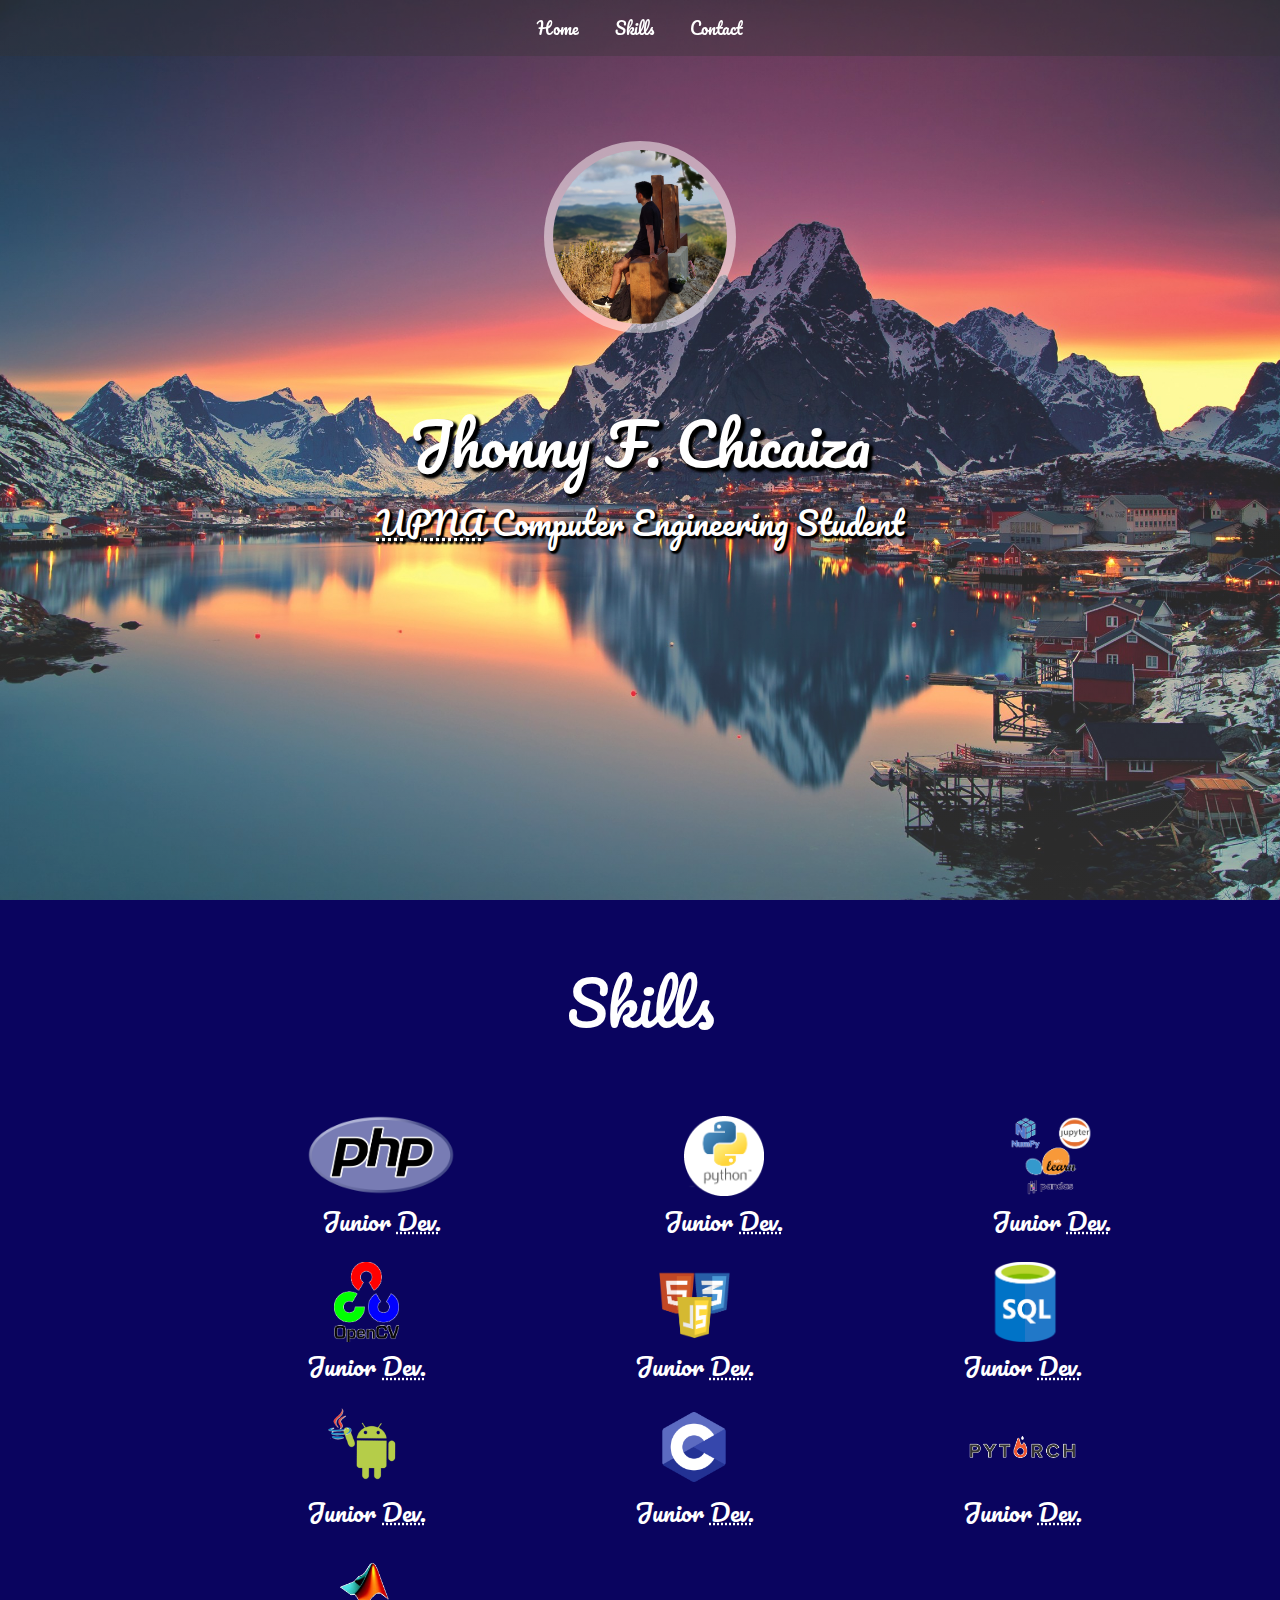
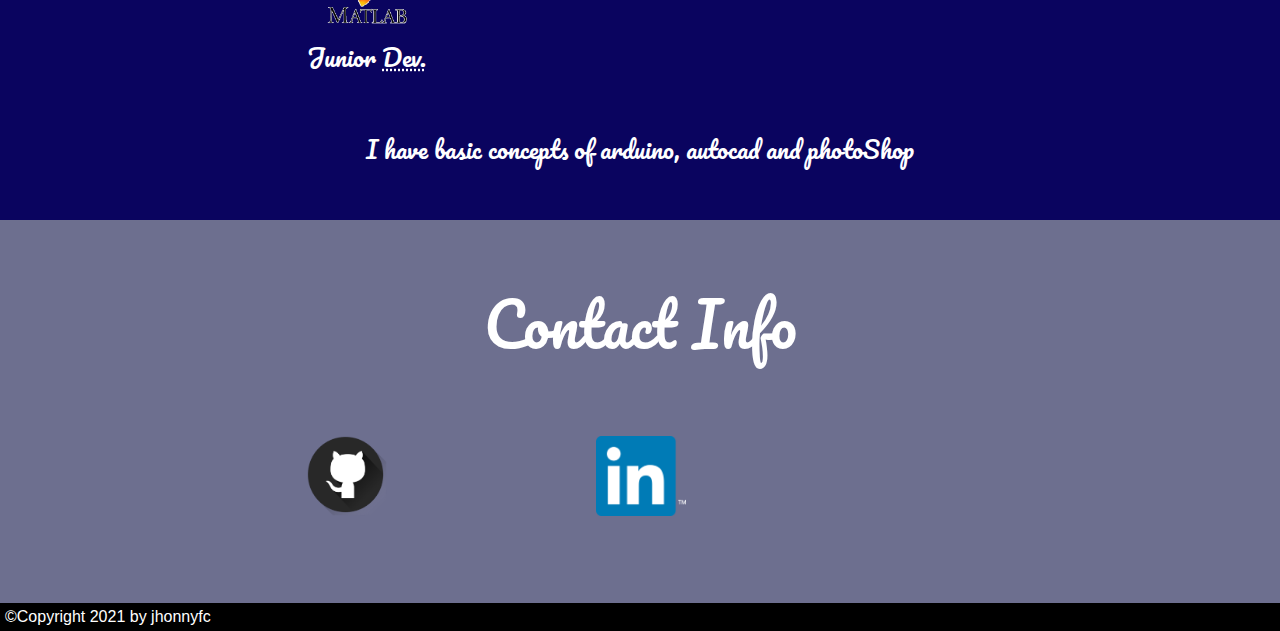
==== index.html @ b9d2e108 "añadiddo abbr y correcion en navegador" ====
<!DOCTYPE html>
<html lang="en">
    <head>
        <meta charset="UTF-8">
        <meta http-equiv="X-UA-Compatible" content="IE=edge">
        <meta name="viewport" content="width=device-width, initial-scale=1.0">
        <link href='https://fonts.googleapis.com/css?family=Pacifico' rel='stylesheet'>
        <title>Document</title>
        <link rel="stylesheet" href="/css/estilos.css">
    </head>
    <body>
        
        
        <div id="contenedor" >
            <div id="myhead">
                <ul class="topnav">
                    <li><a href="#contenedor">Home</a></li>
                    <li><a href="#contHabili">Skills</a></li>
                    <li><a href="#infoConta">Contact</a></li>
                </ul>
            </div>
            <section id="primera_seccion">
                <div class="main_head">
                    <div id="aux"><h2>algo</h2></div>
                    <div id="contFoto">
                        <figure class="foto_perf">
                            <img class="circuloFoto" src="imgs/perfil2.jpg" alt="foto de perfil">
                        </figure>
                    </div>
                    <div id="nombreDiv">
                        <p id="nombre">Jhonny F. Chicaiza</p>
                        <p id="infoAutor"><abbr title="Public University of Navarre">UPNA</abbr> Computer Engineering Student</p>
                    </div>
                </div>
            </section>
        </div>

        <div id="contHabili">
            <div id="aux"><h2>algo</h2></div>
            <div id="tituloSk">
                <p> Skills</p>
            </div>
            <div id="contFotos">
                <figure class="logos">
                    <img class="fotlogo" src="imgs/php.png" alt="foto de perfil">
                    <figcaption class="levelName">Junior <abbr title="Developer">Dev.</abbr></figcaption>
                </figure>

                <figure class="logos">
                    <img class="fotlogo" src="imgs/py.png" alt="foto de perfil">
                    <figcaption class="levelName">Junior <abbr title="Developer">Dev.</abbr></figcaption>
                </figure>

                <figure class="logos">
                    <img class="fotlogo" src="imgs/py2.png" alt="foto de perfil">
                    <figcaption class="levelName">Junior <abbr title="Developer">Dev.</abbr></figcaption>
                </figure>
                <figure class="logos">
                    <img class="fotlogo" src="imgs/opencv.png" alt="foto de perfil">
                    <figcaption class="levelName">Junior <abbr title="Developer">Dev.</abbr></figcaption>
                </figure>
                <figure class="logos">
                    <img class="fotlogo" src="imgs/web.png" alt="foto de perfil">
                    <figcaption class="levelName">Junior <abbr title="Developer">Dev.</abbr></figcaption>
                </figure>
                <figure class="logos">
                    <img class="fotlogo" src="imgs/sql.png" alt="foto de perfil">
                    <figcaption class="levelName">Junior <abbr title="Developer">Dev.</abbr></figcaption>
                </figure>
                <figure class="logos">
                    <img class="fotlogo" src="imgs/java.png" alt="foto de perfil">
                    <figcaption class="levelName">Junior <abbr title="Developer">Dev.</abbr></figcaption>
                </figure>
                <figure class="logos">
                    <img class="fotlogo" src="imgs/clog.png" alt="foto de perfil">
                    <figcaption class="levelName">Junior <abbr title="Developer">Dev.</abbr></figcaption>
                </figure>
                <figure class="logos">
                    <img class="fotlogo" src="imgs/pytor3.png" alt="foto de perfil">
                    <figcaption class="levelName">Junior <abbr title="Developer">Dev.</abbr></figcaption>
                </figure>
                <figure class="logos">
                    <img class="fotlogo" src="imgs/mat2.png" alt="foto de perfil">
                    <figcaption class="levelName">Junior <abbr title="Developer">Dev.</abbr></figcaption>
                </figure>
                
            </div>
            <div id="texComple">
                <p>I have basic concepts of arduino, autocad and photoShop</p>
            </div>
        </div>

        <div id="infoConta">
            <div id="aux"><h2>aux</h2></div>
            <div id="tituloSk">
                <p>Contact Info</p>
            </div>
            <div id="contFotos">
                <figure class="logos">
                    <a href="https://github.com/jhonnyfc" target="_blank">
                        <div class="effecto">
                            <img  src="imgs/git.png" alt="foto de perfil" class="image fotlogo">
                        </div>
                    </a>
                </figure>
                <figure class="logos">
                    <a href="https://www.linkedin.com/in/jhonnyfc" target="_blank">
                        <div class="effecto">
                        <img  src="imgs/lin.png" alt="foto de perfil" class="image fotlogo">
                        </div>
                    </a>
                </figure>
            </div>
        </div>
        <footer>
            <div id="myfoot">
            <p>©Copyright 2021 by jhonnyfc</p>
        </div>
        </footer>
    </body>
</html>
---- css/estilos.css ----
/* https://dev.to/lennythedev/css-gotcha-how-to-fill-page-with-a-div-270j */

* {
	margin: 0px;
	padding: 0px;
}

* {
	box-sizing: border-box;
}

html {
	font-family: 'Pacifico';
	width: 100%;
	min-height: 100%;
	scroll-behavior: smooth;
}
  
body {
	height: 100vh;
}

/************************************************/
#contenedor {
	display: flex;
	flex-direction: column;
	justify-content: center;
	width: 100%;
	min-height: 100%;
	height: 100%;
}

#primera_seccion{
	height: 100%;
}

.main_head {
	background-image: url('/imgs/fondo2.jpg');
	background: linear-gradient(rgba(255, 255, 255, 0.123), rgba(255, 255, 255, 0.171)), rgba(0, 0, 0, 0.096) url('/imgs/fondo2.jpg') no-repeat;
	background-size: cover;
	width: 100%;
	height: 100%;
}

#aux {
	font-size: 0px;
	color: transparent;
}

#contFoto{
	margin-top: 11%;
}

#nombreDiv{
	display: block;
	margin-left: auto;
	margin-right: auto;
	width: fit-content;
	color: white;
	margin-top: 60px;
}

#nombre{
	font-size: 3.6em;
	text-align: center;
	text-shadow:  3px 3px 3px #000000,3px 3px 3px #000000,3px 3px 3px #000000,3px 3px 3px #000000;
}

#infoAutor{
	font-size: 2em;
	text-align: center;
	text-shadow: 2px 2px 2px #000000, 2px 2px 2px #000000, 2px 2px 2px #000000, 2px 2px 2px #000000;
}

#contHabili{
	height: fit-content;
	/* background-color: rgba(252, 186, 99, 0.568); */
	background-color: rgb(10, 4, 95);
	width: 100%;
}


@media only screen and (min-width: 811px){
	#tituloSk{
		margin-top: 4%;
		font-size: 3.7em;
		text-align: center;
		color: rgb(255, 255, 255);
	}

	#contHabili{
		padding-bottom: 50px;
	}

	.circuloFoto{
		display: block;
		margin-left: auto;
		margin-right: auto;
		border-style: solid;
		border-radius: 50%;
		padding: 9px;
		background-color:rgba(255, 249, 249, 0.521);
		border: 0px;
		width: 15%;
		height: auto;
	}

	#contFotos{
		width: 80%;
		margin-left: 16%;
		margin-right: auto;
		margin-top: 40px;
	}
	
	.logos{
		display: inline-block;
		margin-left: 10%;
		margin-right: 10%;
		width: fit-content;
		height: fit-content;
		margin-top: 20px;
	}
}

@media only screen and (max-width: 810.9999999px){
	#tituloSk{
		margin-top: 40px;
		font-size: 3.7em;
		text-align: center;
		color: rgb(255, 255, 255);
	}

	#contHabili{
		padding-bottom: 15%;
	}

	.circuloFoto{
		margin-top: 80px;
		display: block;
		margin-left: auto;
		margin-right: auto;
		border-style: solid;
		border-radius: 50%;
		padding: 9px;
		background-color:rgba(255, 249, 249, 0.521);
		border: 0px;
		width: 35%;
		height: auto;
	}

	#contFotos{
		width: 100%;
		margin-top: 40px;
		margin-bottom: 5%;
		height: fit-content;
		display: flex;
		flex-direction: column;
		align-items: flex-start;
	}

	.logos{
		align-self: center;
		width: fit-content;
		height: fit-content;
		margin-top: 20px;
	}
}

.fotlogo{
	display: block;
	border-style: solid;
	border: 0px;
	width: auto;
	height: 80px;
	margin-left: auto;
	margin-right: auto;
}

.levelName{
	margin-top: 3%;
	font-size: 1.5em;
	text-align: center;
	color: rgb(255, 255, 255);
}

#texComple{
	margin-top: 50px;
	text-align: center;
	font-size: 1.5em;
	color: white;
	margin-left: 20px;
	margin-right: 20px;
}

#infoConta{
	background-color: rgb(109, 111, 143);
	width: 100%;
	height: fit-content;
	padding-bottom: 80px;
}

#myfoot{
	font-family: 'Franklin Gothic Medium', 'Arial Narrow', Arial, sans-serif;
	color: white;
	background-color: black;
	padding: 5px;
	font-size: 1em;
}

.effecto:hover .image {
	opacity: 0.55;
  }
  

.image {
	opacity: 1;
}

/*navegador**/

ul.topnav {
	list-style-type: none;
	margin: 0;
	padding: 0;
	overflow: hidden;
	background-color: rgba(51, 51, 51, 0.349);
  }
  
  /* ul.topnav li {float: left;} */
  
  ul.topnav li a {
	display: block;
	color: white;
	text-align: center;
	padding: 14px 16px;
	text-decoration: none;
  }
  
  ul.topnav li a:hover:not(.active) {background-color: rgba(17, 17, 17, 0.555);}

  
  ul.topnav li.right {float: right;}


#myhead{
	position: fixed;
	width: 100%;
	top: 0;
}

ul{
    /* margin-left: 10%; */
    /* margin-right: 10%; */
    text-align: center;
}

ul.topnav li{
	display: inline-block;
}
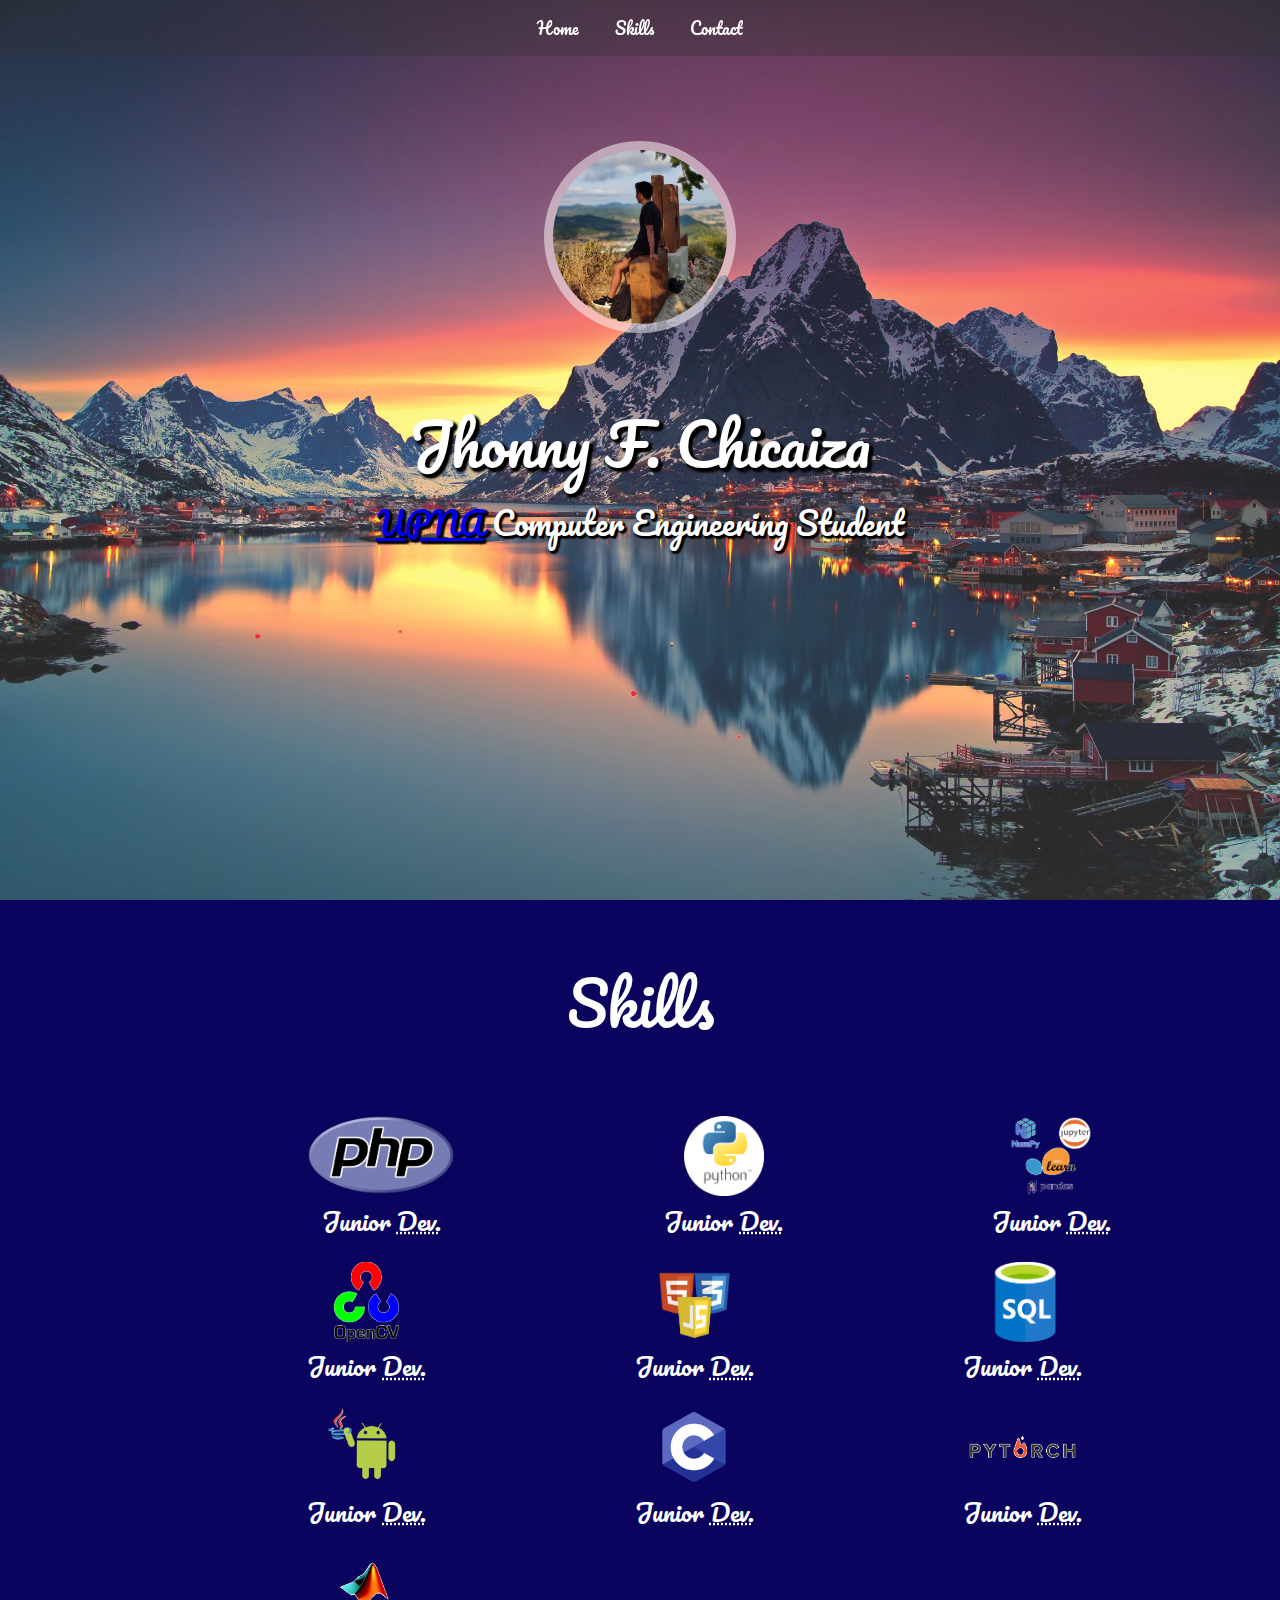
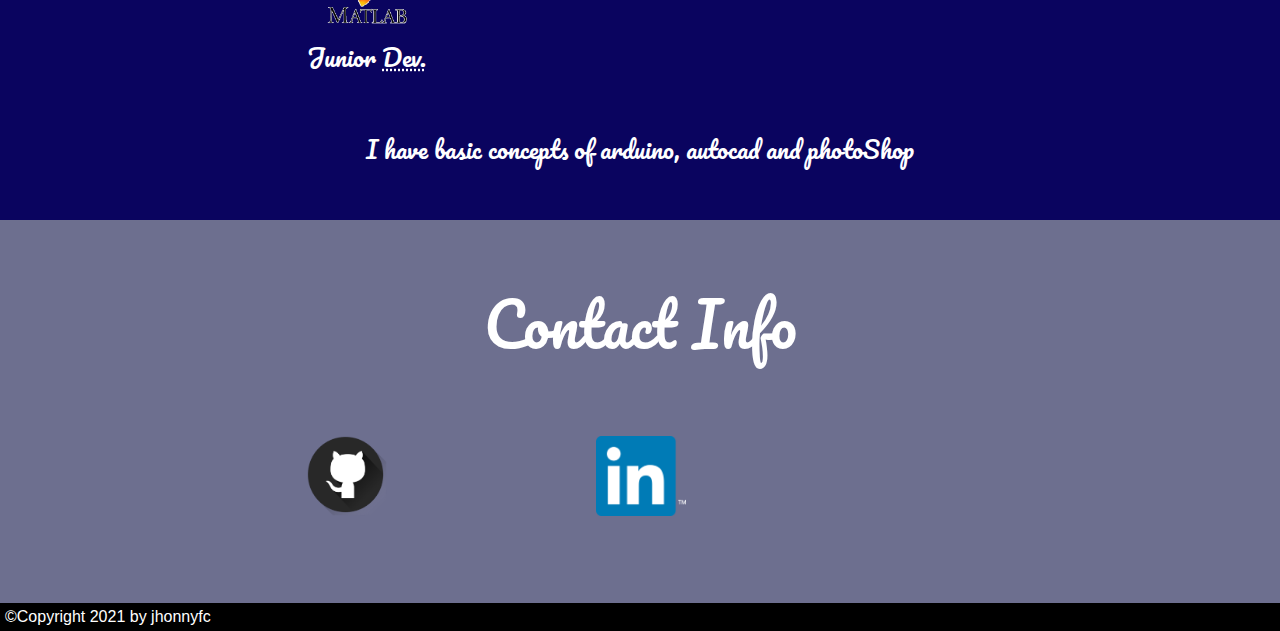
==== commit dc3c0c81: "add uni link xd" ====
--- a/index.html
+++ b/index.html
@@ -29,7 +29,8 @@
                     </div>
                     <div id="nombreDiv">
                         <p id="nombre">Jhonny F. Chicaiza</p>
-                        <p id="infoAutor"><abbr title="Public University of Navarre">UPNA</abbr> Computer Engineering Student</p>
+                        <p id="infoAutor">
+                            <a href="https://www.unavarra.es/home" target="_blank"><abbr title="Public University of Navarre">UPNA</abbr></a> Computer Engineering Student</p>
                     </div>
                 </div>
             </section>
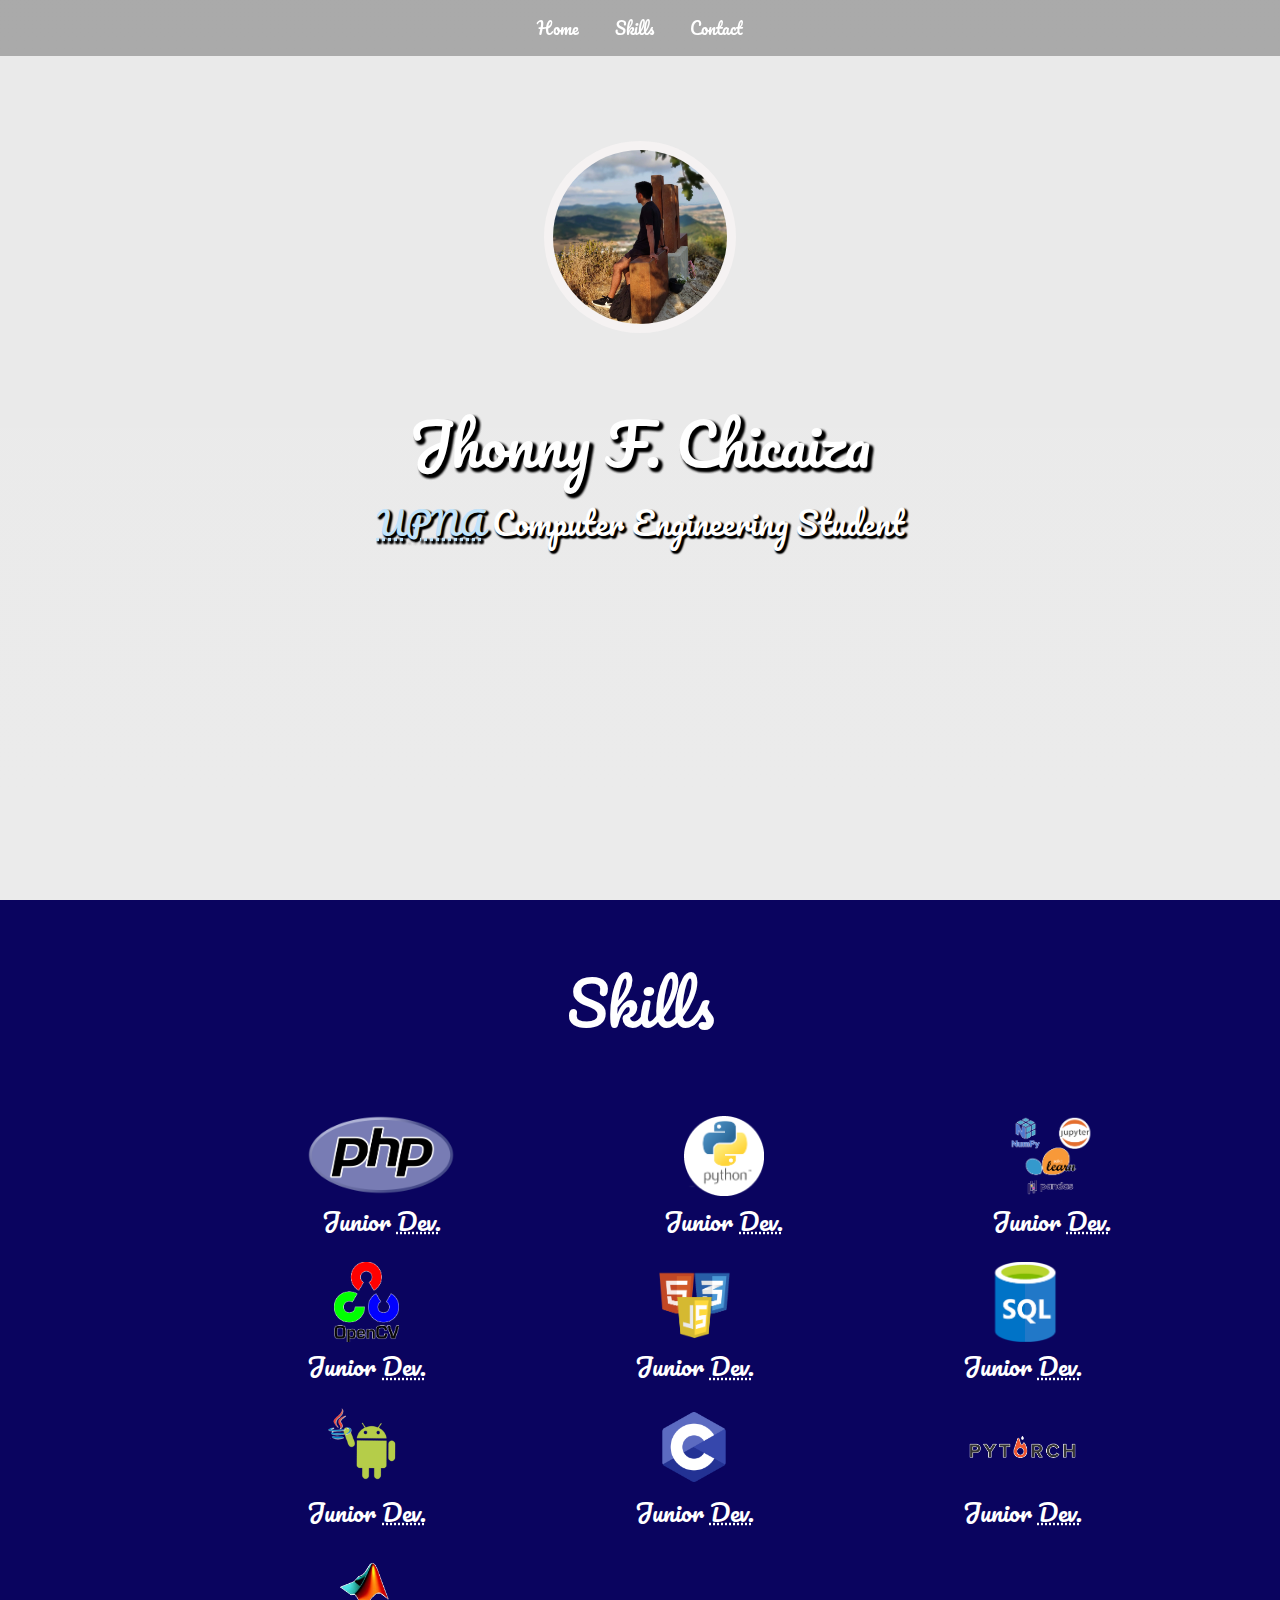
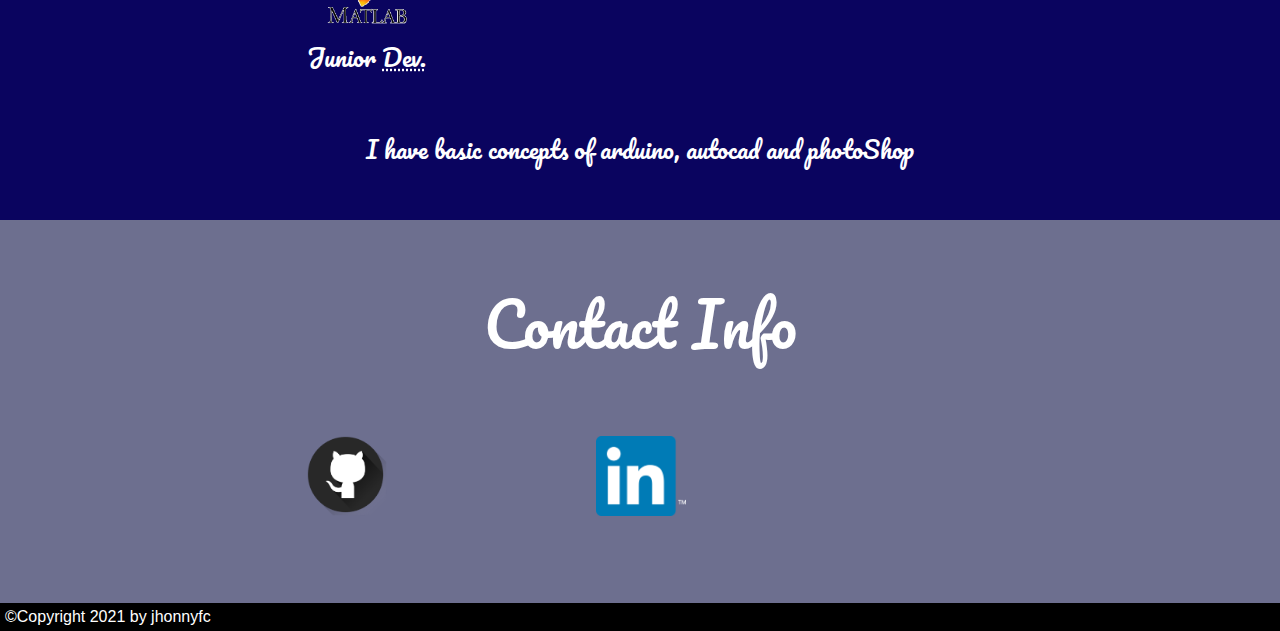
==== commit 0d257e0d: "cabio de foramto en las fotos" ====
--- a/index.html
+++ b/index.html
@@ -5,12 +5,10 @@
         <meta http-equiv="X-UA-Compatible" content="IE=edge">
         <meta name="viewport" content="width=device-width, initial-scale=1.0">
         <link href='https://fonts.googleapis.com/css?family=Pacifico' rel='stylesheet'>
-        <title>Document</title>
+        <title>My Portfolio</title>
         <link rel="stylesheet" href="/css/estilos.css">
     </head>
     <body>
-        
-        
         <div id="contenedor" >
             <div id="myhead">
                 <ul class="topnav">
@@ -24,7 +22,7 @@
                     <div id="aux"><h2>algo</h2></div>
                     <div id="contFoto">
                         <figure class="foto_perf">
-                            <img class="circuloFoto" src="imgs/perfil2.jpg" alt="foto de perfil">
+                            <img class="circuloFoto" src="imgs/perfil2.webp" alt="foto de perfil">
                         </figure>
                     </div>
                     <div id="nombreDiv">
--- a/css/estilos.css
+++ b/css/estilos.css
@@ -35,7 +35,7 @@
 }
 
 .main_head {
-	background-image: url('/imgs/fondo2.jpg');
+	background-image: url('/imgs/fondo2.webp');
 	background: linear-gradient(rgba(255, 255, 255, 0.123), rgba(255, 255, 255, 0.171)), rgba(0, 0, 0, 0.096) url('/imgs/fondo2.jpg') no-repeat;
 	background-size: cover;
 	width: 100%;
@@ -256,4 +256,28 @@
 
 ul.topnav li{
 	display: inline-block;
+}
+
+#infoAutor a:link {
+	color: rgb(193, 227, 250);
+	background-color: transparent;
+	text-decoration: none;
+}
+  
+#infoAutor a:visited {
+	color: pink;
+	background-color: transparent;
+	text-decoration: none;
+}
+  
+#infoAutor a:hover {
+	color: rgb(255, 210, 174);
+	background-color: transparent;
+	text-decoration: underline;
+}
+  
+#infoAutor a:active {
+	color: yellow;
+	background-color: transparent;
+	text-decoration: underline;
 }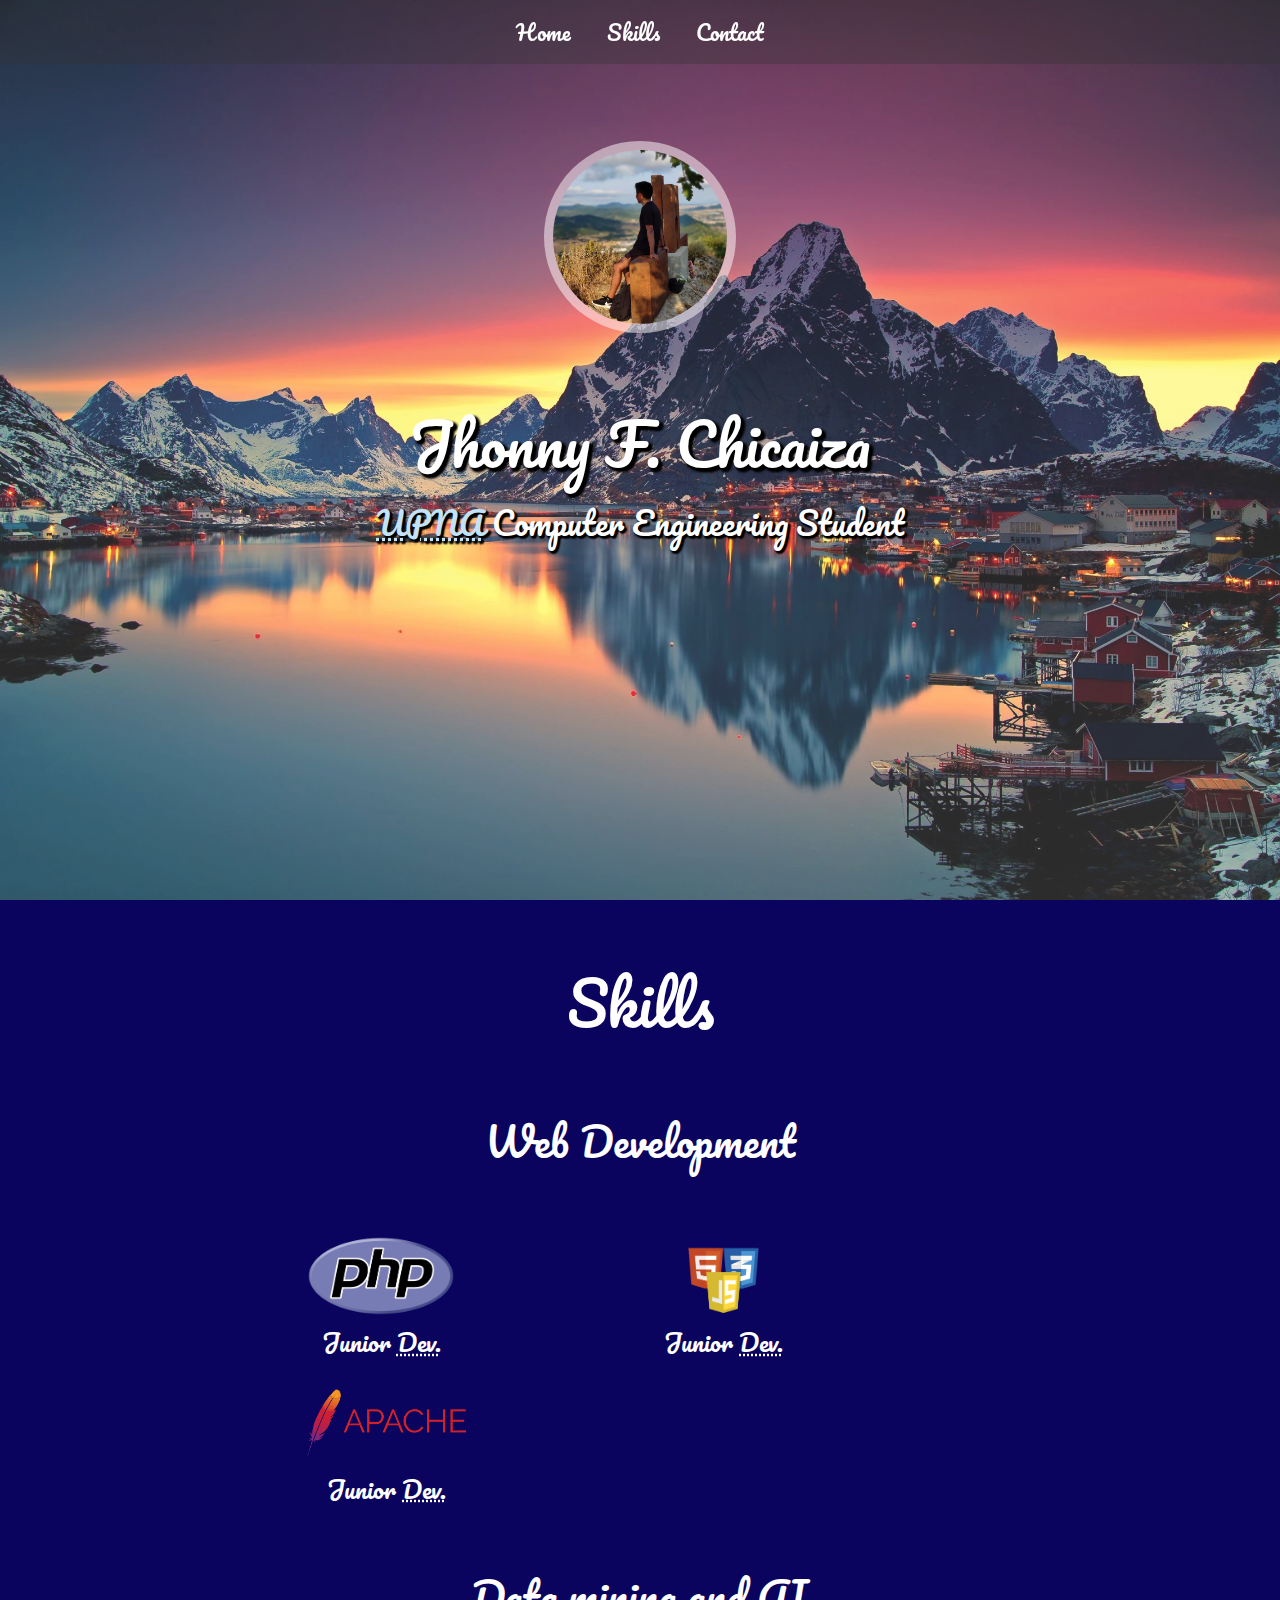
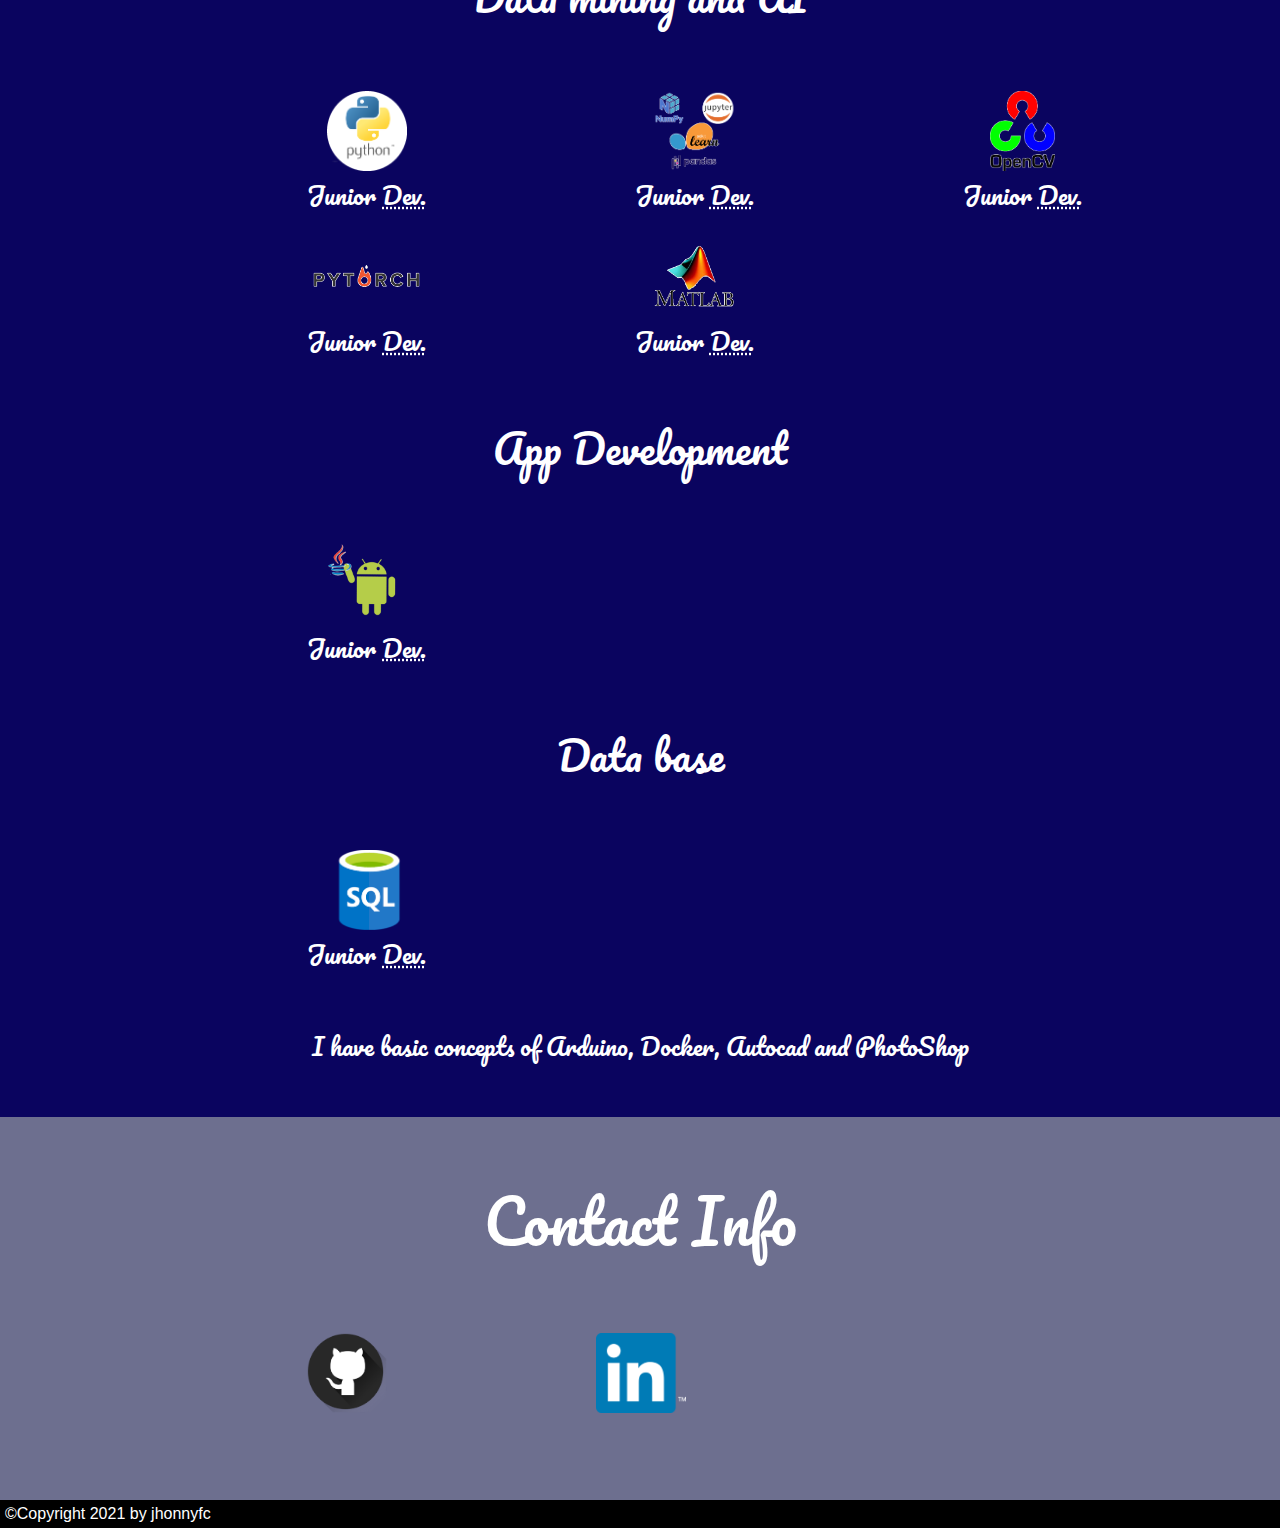
==== commit 486d220b: "se ha divido por secciones" ====
--- a/index.html
+++ b/index.html
@@ -39,39 +39,40 @@
             <div id="tituloSk">
                 <p> Skills</p>
             </div>
+
+            <div class="subtitSK">
+                <p> Web Development</p>
+            </div>
             <div id="contFotos">
                 <figure class="logos">
                     <img class="fotlogo" src="imgs/php.png" alt="foto de perfil">
                     <figcaption class="levelName">Junior <abbr title="Developer">Dev.</abbr></figcaption>
                 </figure>
+                <figure class="logos">
+                    <img class="fotlogo" src="imgs/web.png" alt="foto de perfil">
+                    <figcaption class="levelName">Junior <abbr title="Developer">Dev.</abbr></figcaption>
+                </figure>
 
+                <figure class="logos">
+                    <img class="fotlogo" src="imgs/apache.png" alt="foto de perfil">
+                    <figcaption class="levelName">Junior <abbr title="Developer">Dev.</abbr></figcaption>
+                </figure>
+            </div>
+            
+            <div class="subtitSK">
+                <p> Data mining and AI</p>
+            </div>
+            <div id="contFotos">
                 <figure class="logos">
                     <img class="fotlogo" src="imgs/py.png" alt="foto de perfil">
                     <figcaption class="levelName">Junior <abbr title="Developer">Dev.</abbr></figcaption>
                 </figure>
-
                 <figure class="logos">
                     <img class="fotlogo" src="imgs/py2.png" alt="foto de perfil">
                     <figcaption class="levelName">Junior <abbr title="Developer">Dev.</abbr></figcaption>
                 </figure>
                 <figure class="logos">
                     <img class="fotlogo" src="imgs/opencv.png" alt="foto de perfil">
-                    <figcaption class="levelName">Junior <abbr title="Developer">Dev.</abbr></figcaption>
-                </figure>
-                <figure class="logos">
-                    <img class="fotlogo" src="imgs/web.png" alt="foto de perfil">
-                    <figcaption class="levelName">Junior <abbr title="Developer">Dev.</abbr></figcaption>
-                </figure>
-                <figure class="logos">
-                    <img class="fotlogo" src="imgs/sql.png" alt="foto de perfil">
-                    <figcaption class="levelName">Junior <abbr title="Developer">Dev.</abbr></figcaption>
-                </figure>
-                <figure class="logos">
-                    <img class="fotlogo" src="imgs/java.png" alt="foto de perfil">
-                    <figcaption class="levelName">Junior <abbr title="Developer">Dev.</abbr></figcaption>
-                </figure>
-                <figure class="logos">
-                    <img class="fotlogo" src="imgs/clog.png" alt="foto de perfil">
                     <figcaption class="levelName">Junior <abbr title="Developer">Dev.</abbr></figcaption>
                 </figure>
                 <figure class="logos">
@@ -82,10 +83,30 @@
                     <img class="fotlogo" src="imgs/mat2.png" alt="foto de perfil">
                     <figcaption class="levelName">Junior <abbr title="Developer">Dev.</abbr></figcaption>
                 </figure>
-                
+            </div>
+            
+            <div class="subtitSK">
+                <p> App Development</p>
+            </div>
+            <div id="contFotos">
+                <figure class="logos">
+                    <img class="fotlogo" src="imgs/java.png" alt="foto de perfil">
+                    <figcaption class="levelName">Junior <abbr title="Developer">Dev.</abbr></figcaption>
+                </figure>            
+            </div>
+
+            <div class="subtitSK">
+                <p> Data base</p>
+            </div>
+
+            <div id="contFotos">
+                <figure class="logos">
+                    <img class="fotlogo" src="imgs/sql.png" alt="foto de perfil">
+                    <figcaption class="levelName">Junior <abbr title="Developer">Dev.</abbr></figcaption>
+                </figure>
             </div>
             <div id="texComple">
-                <p>I have basic concepts of arduino, autocad and photoShop</p>
+                <p>I have basic concepts of Arduino, Docker, Autocad and PhotoShop</p>
             </div>
         </div>
 
--- a/css/estilos.css
+++ b/css/estilos.css
@@ -36,7 +36,7 @@
 
 .main_head {
 	background-image: url('/imgs/fondo2.webp');
-	background: linear-gradient(rgba(255, 255, 255, 0.123), rgba(255, 255, 255, 0.171)), rgba(0, 0, 0, 0.096) url('/imgs/fondo2.jpg') no-repeat;
+	background: linear-gradient(rgba(255, 255, 255, 0.123), rgba(255, 255, 255, 0.171)), rgba(0, 0, 0, 0.096) url('/imgs/fondo2.webp') no-repeat;
 	background-size: cover;
 	width: 100%;
 	height: 100%;
@@ -84,6 +84,13 @@
 	#tituloSk{
 		margin-top: 4%;
 		font-size: 3.7em;
+		text-align: center;
+		color: rgb(255, 255, 255);
+	}
+
+	.subtitSK{
+		margin-top: 4%;
+		font-size: 2.5em;
 		text-align: center;
 		color: rgb(255, 255, 255);
 	}
@@ -124,8 +131,15 @@
 
 @media only screen and (max-width: 810.9999999px){
 	#tituloSk{
-		margin-top: 40px;
+		margin-top: 49px;
 		font-size: 3.7em;
+		text-align: center;
+		color: rgb(255, 255, 255);
+	}
+	
+	.subtitSK{
+		margin-top: 4%;
+		font-size: 2.1em;
 		text-align: center;
 		color: rgb(255, 255, 255);
 	}
@@ -216,7 +230,7 @@
 	opacity: 1;
 }
 
-/*navegador**/
+/** navegador **/
 
 ul.topnav {
 	list-style-type: none;
@@ -228,18 +242,19 @@
   
   /* ul.topnav li {float: left;} */
   
-  ul.topnav li a {
+ul.topnav li a {
+	font-size: 1.3em;
 	display: block;
 	color: white;
 	text-align: center;
 	padding: 14px 16px;
 	text-decoration: none;
-  }
-  
-  ul.topnav li a:hover:not(.active) {background-color: rgba(17, 17, 17, 0.555);}
-
-  
-  ul.topnav li.right {float: right;}
+}
+  
+ul.topnav li a:hover:not(.active) {background-color: rgba(17, 17, 17, 0.555);}
+
+
+ul.topnav li.right {float: right;}
 
 
 #myhead{
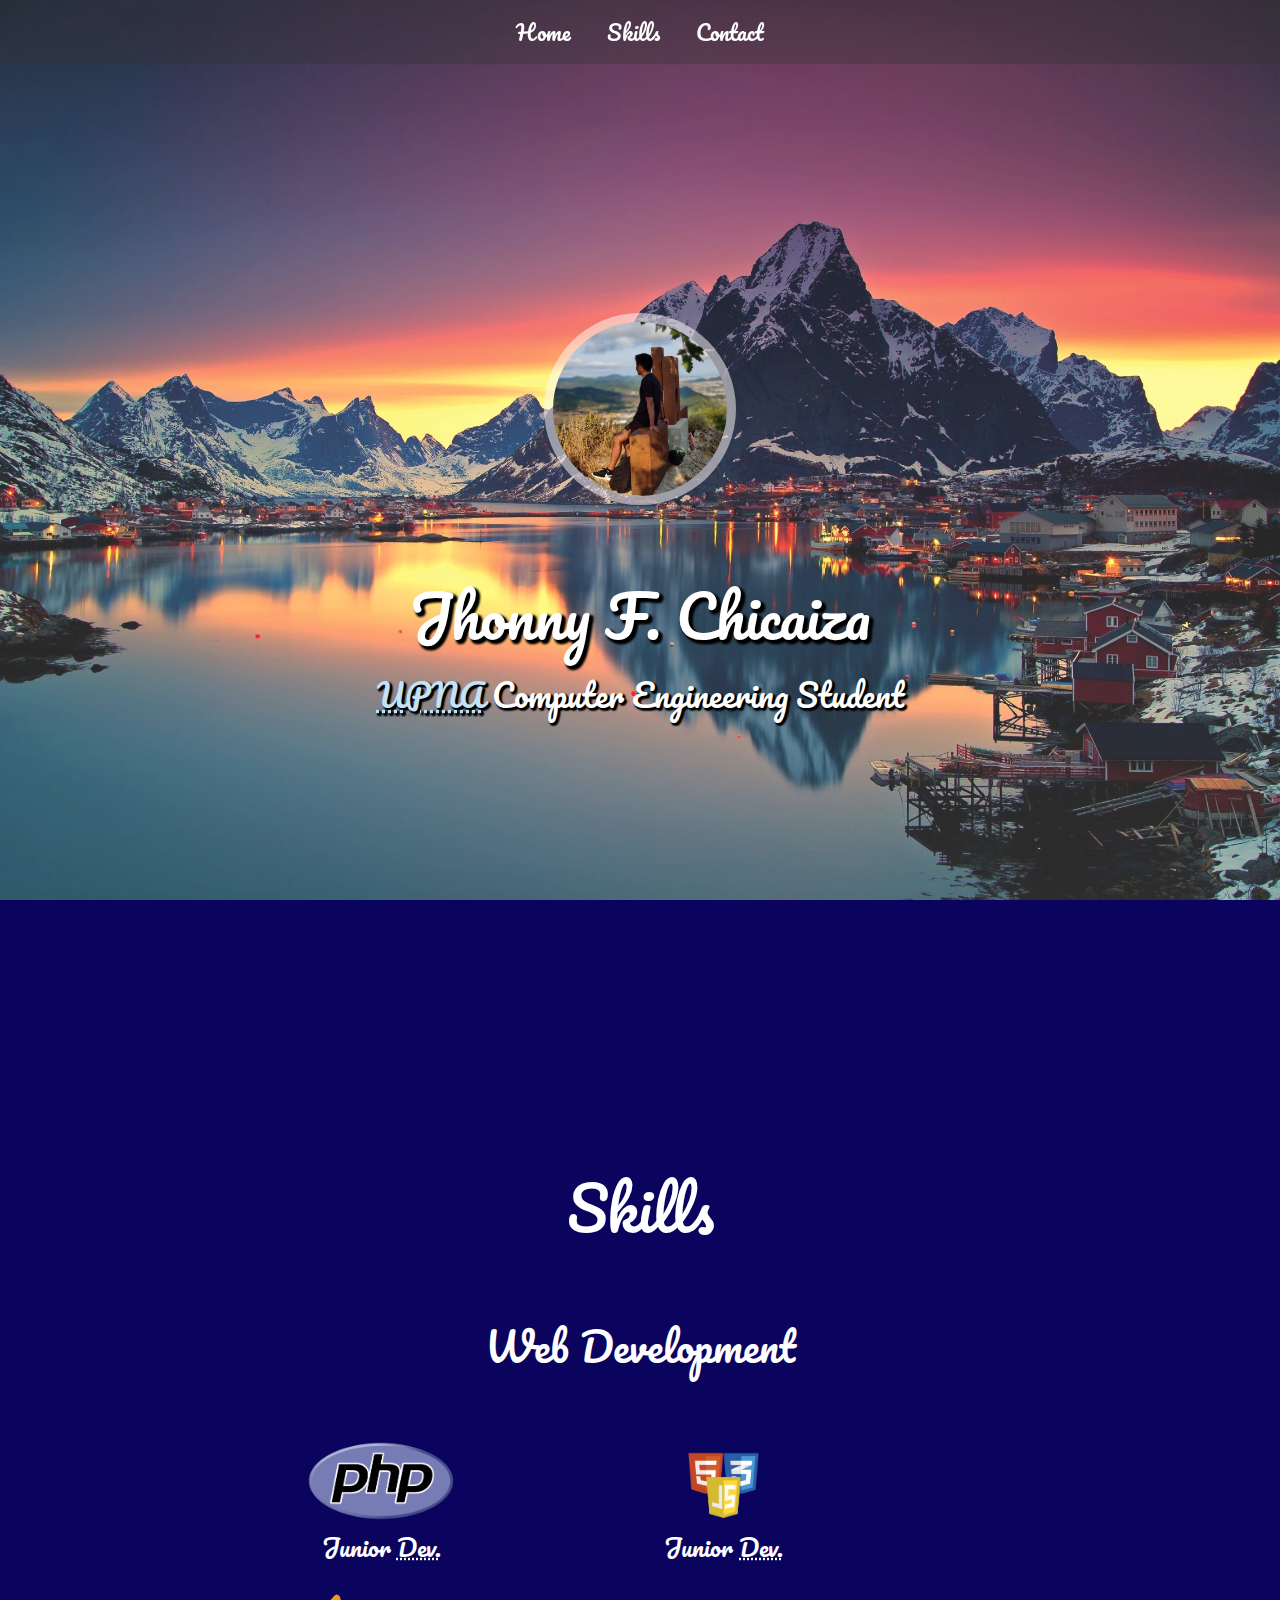
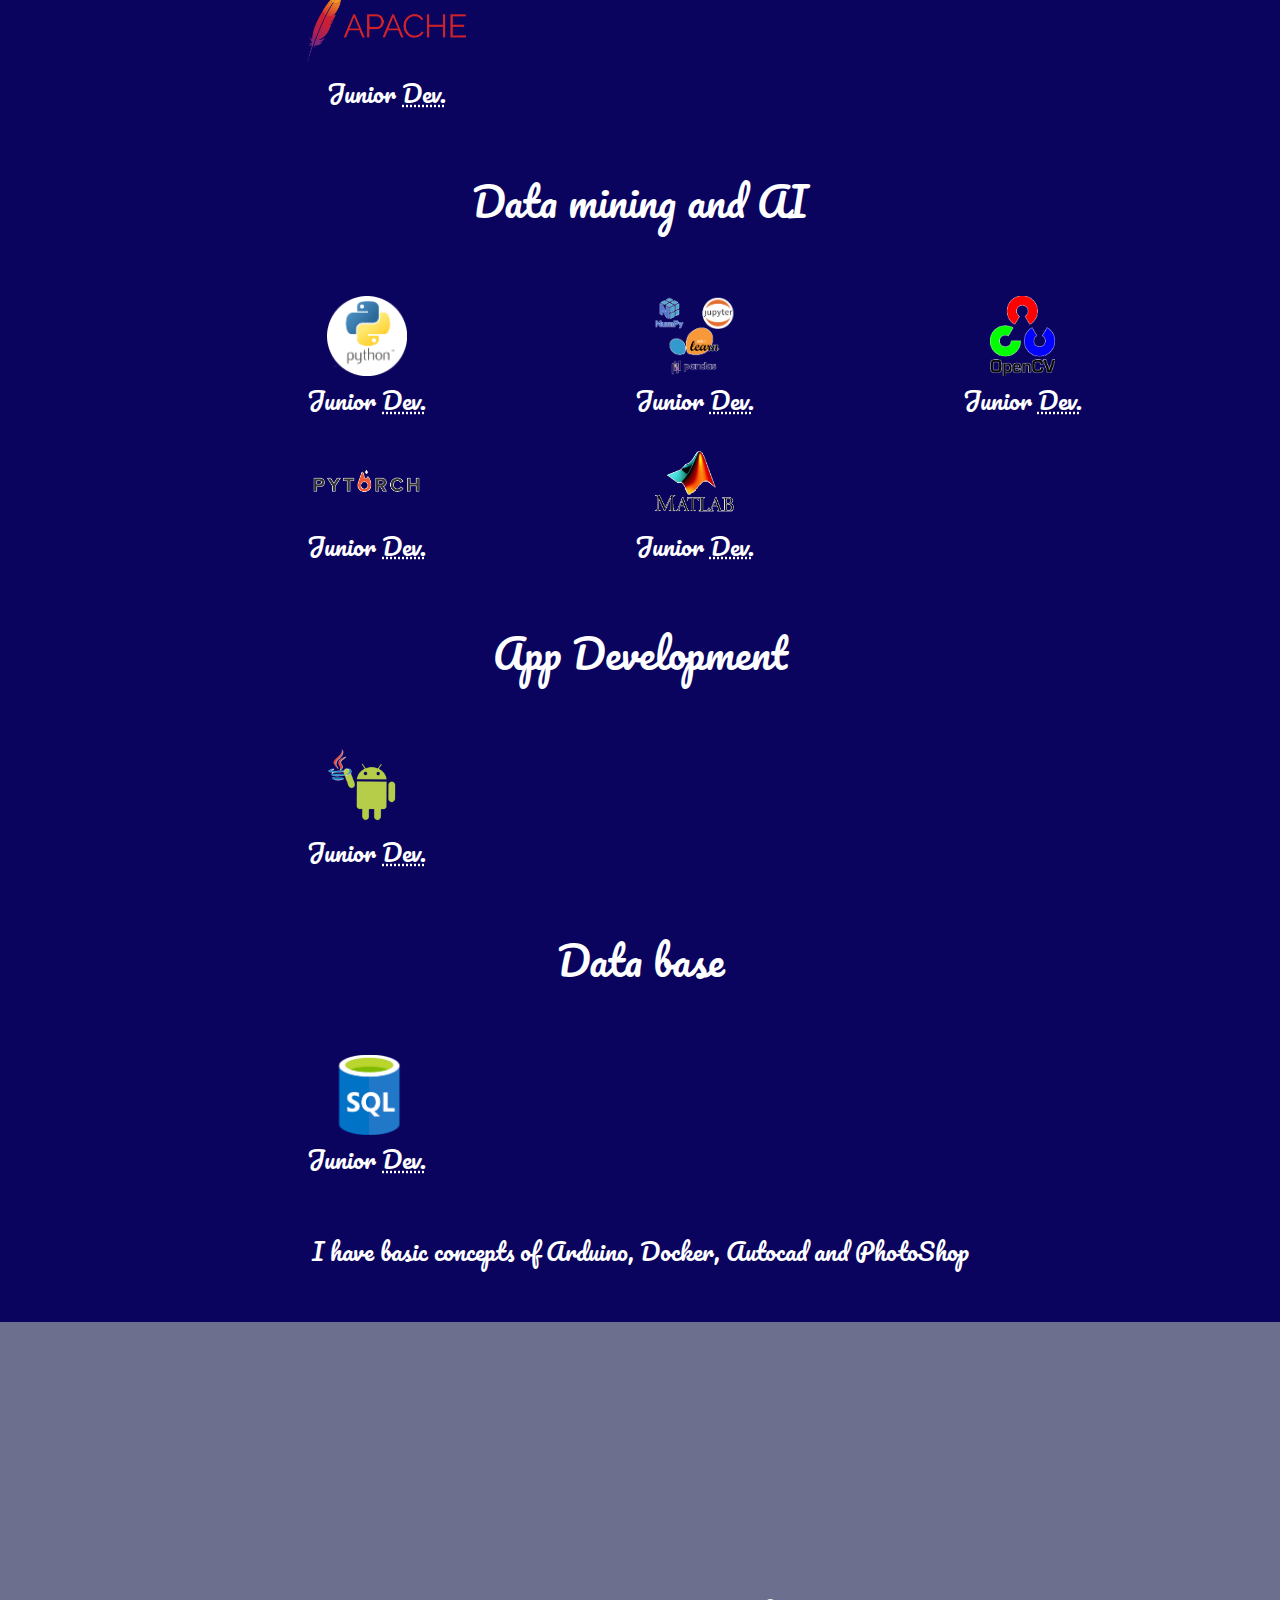
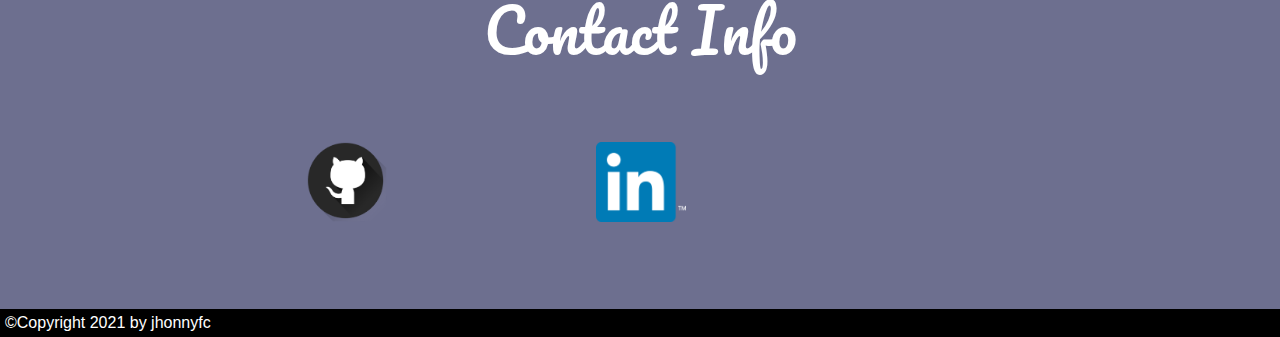
==== commit 2c02a6f7: "lazy loadign added to the img" ====
--- a/index.html
+++ b/index.html
@@ -3,34 +3,37 @@
     <head>
         <meta charset="UTF-8">
         <meta http-equiv="X-UA-Compatible" content="IE=edge">
+        <meta name="keywords" content="Jhonny, chicaiza, palomo, jhonnyfc, fabricio, Portfolio, portafolio">
         <meta name="viewport" content="width=device-width, initial-scale=1.0">
+        <meta name="My portfolio">
         <link href='https://fonts.googleapis.com/css?family=Pacifico' rel='stylesheet'>
         <title>My Portfolio</title>
         <link rel="stylesheet" href="/css/estilos.css">
+
     </head>
     <body>
+        <div id="myhead">
+            <ul class="topnav">
+                <li><a href="#contenedor">Home</a></li>
+                <li><a href="#contHabili">Skills</a></li>
+                <li><a href="#infoConta">Contact</a></li>
+            </ul>
+        </div>
+
         <div id="contenedor" >
-            <div id="myhead">
-                <ul class="topnav">
-                    <li><a href="#contenedor">Home</a></li>
-                    <li><a href="#contHabili">Skills</a></li>
-                    <li><a href="#infoConta">Contact</a></li>
-                </ul>
-            </div>
             <section id="primera_seccion">
-                <div class="main_head">
                     <div id="aux"><h2>algo</h2></div>
                     <div id="contFoto">
                         <figure class="foto_perf">
-                            <img class="circuloFoto" src="imgs/perfil2.webp" alt="foto de perfil">
+                            <img loading="lazy" class="circuloFoto" src="imgs/perfil2.webp" alt="foto de perfil">
                         </figure>
                     </div>
                     <div id="nombreDiv">
                         <p id="nombre">Jhonny F. Chicaiza</p>
                         <p id="infoAutor">
-                            <a href="https://www.unavarra.es/home" target="_blank"><abbr title="Public University of Navarre">UPNA</abbr></a> Computer Engineering Student</p>
+                            <a href="https://www.unavarra.es/home" target="_blank"><abbr title="Public University of Navarre">UPNA</abbr></a> Computer Engineering Student
+                        </p>
                     </div>
-                </div>
             </section>
         </div>
 
@@ -45,16 +48,16 @@
             </div>
             <div id="contFotos">
                 <figure class="logos">
-                    <img class="fotlogo" src="imgs/php.png" alt="foto de perfil">
+                    <img loading="lazy" class="fotlogo" src="imgs/php.png" alt="foto de perfil">
                     <figcaption class="levelName">Junior <abbr title="Developer">Dev.</abbr></figcaption>
                 </figure>
                 <figure class="logos">
-                    <img class="fotlogo" src="imgs/web.png" alt="foto de perfil">
+                    <img loading="lazy" class="fotlogo" src="imgs/web.png" alt="foto de perfil">
                     <figcaption class="levelName">Junior <abbr title="Developer">Dev.</abbr></figcaption>
                 </figure>
 
                 <figure class="logos">
-                    <img class="fotlogo" src="imgs/apache.png" alt="foto de perfil">
+                    <img loading="lazy" class="fotlogo" src="imgs/apache.png" alt="foto de perfil">
                     <figcaption class="levelName">Junior <abbr title="Developer">Dev.</abbr></figcaption>
                 </figure>
             </div>
@@ -64,23 +67,23 @@
             </div>
             <div id="contFotos">
                 <figure class="logos">
-                    <img class="fotlogo" src="imgs/py.png" alt="foto de perfil">
+                    <img loading="lazy" class="fotlogo" src="imgs/py.png" alt="foto de perfil">
                     <figcaption class="levelName">Junior <abbr title="Developer">Dev.</abbr></figcaption>
                 </figure>
                 <figure class="logos">
-                    <img class="fotlogo" src="imgs/py2.png" alt="foto de perfil">
+                    <img loading="lazy" class="fotlogo" src="imgs/py2.png" alt="foto de perfil">
                     <figcaption class="levelName">Junior <abbr title="Developer">Dev.</abbr></figcaption>
                 </figure>
                 <figure class="logos">
-                    <img class="fotlogo" src="imgs/opencv.png" alt="foto de perfil">
+                    <img loading="lazy" class="fotlogo" src="imgs/opencv.png" alt="foto de perfil">
                     <figcaption class="levelName">Junior <abbr title="Developer">Dev.</abbr></figcaption>
                 </figure>
                 <figure class="logos">
-                    <img class="fotlogo" src="imgs/pytor3.png" alt="foto de perfil">
+                    <img loading="lazy" class="fotlogo" src="imgs/pytor3.png" alt="foto de perfil">
                     <figcaption class="levelName">Junior <abbr title="Developer">Dev.</abbr></figcaption>
                 </figure>
                 <figure class="logos">
-                    <img class="fotlogo" src="imgs/mat2.png" alt="foto de perfil">
+                    <img loading="lazy" class="fotlogo" src="imgs/mat2.png" alt="foto de perfil">
                     <figcaption class="levelName">Junior <abbr title="Developer">Dev.</abbr></figcaption>
                 </figure>
             </div>
@@ -90,7 +93,7 @@
             </div>
             <div id="contFotos">
                 <figure class="logos">
-                    <img class="fotlogo" src="imgs/java.png" alt="foto de perfil">
+                    <img loading="lazy" class="fotlogo" src="imgs/java.png" alt="foto de perfil">
                     <figcaption class="levelName">Junior <abbr title="Developer">Dev.</abbr></figcaption>
                 </figure>            
             </div>
@@ -101,7 +104,7 @@
 
             <div id="contFotos">
                 <figure class="logos">
-                    <img class="fotlogo" src="imgs/sql.png" alt="foto de perfil">
+                    <img loading="lazy" class="fotlogo" src="imgs/sql.png" alt="foto de perfil">
                     <figcaption class="levelName">Junior <abbr title="Developer">Dev.</abbr></figcaption>
                 </figure>
             </div>
@@ -119,14 +122,14 @@
                 <figure class="logos">
                     <a href="https://github.com/jhonnyfc" target="_blank">
                         <div class="effecto">
-                            <img  src="imgs/git.png" alt="foto de perfil" class="image fotlogo">
+                            <img loading="lazy" src="imgs/git.png" alt="foto de perfil" class="image fotlogo">
                         </div>
                     </a>
                 </figure>
                 <figure class="logos">
                     <a href="https://www.linkedin.com/in/jhonnyfc" target="_blank">
                         <div class="effecto">
-                        <img  src="imgs/lin.png" alt="foto de perfil" class="image fotlogo">
+                        <img  loading="lazy" src="imgs/lin.png" alt="foto de perfil" class="image fotlogo">
                         </div>
                     </a>
                 </figure>
--- a/css/estilos.css
+++ b/css/estilos.css
@@ -3,9 +3,6 @@
 * {
 	margin: 0px;
 	padding: 0px;
-}
-
-* {
 	box-sizing: border-box;
 }
 
@@ -20,26 +17,24 @@
 	height: 100vh;
 }
 
-/************************************************/
+/************************************************************************/
+/* Primera Seccion */
+/************************************************************************/
 #contenedor {
 	display: flex;
 	flex-direction: column;
 	justify-content: center;
 	width: 100%;
-	min-height: 100%;
 	height: 100%;
-}
-
-#primera_seccion{
-	height: 100%;
-}
-
-.main_head {
+	min-height: fit-content;
+
 	background-image: url('/imgs/fondo2.webp');
 	background: linear-gradient(rgba(255, 255, 255, 0.123), rgba(255, 255, 255, 0.171)), rgba(0, 0, 0, 0.096) url('/imgs/fondo2.webp') no-repeat;
 	background-size: cover;
-	width: 100%;
-	height: 100%;
+}
+
+#primera_seccion {
+	min-height: fit-content;
 }
 
 #aux {
@@ -67,10 +62,15 @@
 }
 
 #infoAutor{
+	margin-bottom: 5px;
 	font-size: 2em;
 	text-align: center;
 	text-shadow: 2px 2px 2px #000000, 2px 2px 2px #000000, 2px 2px 2px #000000, 2px 2px 2px #000000;
 }
+
+/************************************************************************/
+/* Seccion Habilidades */
+/************************************************************************/
 
 #contHabili{
 	height: fit-content;
@@ -79,10 +79,67 @@
 	width: 100%;
 }
 
+.fotlogo{
+	display: block;
+	border-style: solid;
+	border: 0px;
+	width: auto;
+	height: 80px;
+	margin-left: auto;
+	margin-right: auto;
+}
+
+.levelName{
+	margin-top: 3%;
+	font-size: 1.5em;
+	text-align: center;
+	color: rgb(255, 255, 255);
+}
+
+#texComple{
+	margin-top: 50px;
+	text-align: center;
+	font-size: 1.5em;
+	color: white;
+	margin-left: 20px;
+	margin-right: 20px;
+}
+
+/************************************************************************/
+/* Seccion Contacto */
+/************************************************************************/
+
+#infoConta{
+	background-color: rgb(109, 111, 143);
+	width: 100%;
+	height: fit-content;
+	padding-bottom: 80px;
+}
+
+/************************************************************************/
+/* Footer */
+/************************************************************************/
+
+#myfoot{
+	font-family: 'Franklin Gothic Medium', 'Arial Narrow', Arial, sans-serif;
+	color: white;
+	background-color: black;
+	padding: 5px;
+	font-size: 1em;
+}
+
+.effecto:hover .image {
+	opacity: 0.55;
+  }
+  
+
+.image {
+	opacity: 1;
+}
 
 @media only screen and (min-width: 811px){
 	#tituloSk{
-		margin-top: 4%;
+		margin-top: 20%;
 		font-size: 3.7em;
 		text-align: center;
 		color: rgb(255, 255, 255);
@@ -180,57 +237,9 @@
 	}
 }
 
-.fotlogo{
-	display: block;
-	border-style: solid;
-	border: 0px;
-	width: auto;
-	height: 80px;
-	margin-left: auto;
-	margin-right: auto;
-}
-
-.levelName{
-	margin-top: 3%;
-	font-size: 1.5em;
-	text-align: center;
-	color: rgb(255, 255, 255);
-}
-
-#texComple{
-	margin-top: 50px;
-	text-align: center;
-	font-size: 1.5em;
-	color: white;
-	margin-left: 20px;
-	margin-right: 20px;
-}
-
-#infoConta{
-	background-color: rgb(109, 111, 143);
-	width: 100%;
-	height: fit-content;
-	padding-bottom: 80px;
-}
-
-#myfoot{
-	font-family: 'Franklin Gothic Medium', 'Arial Narrow', Arial, sans-serif;
-	color: white;
-	background-color: black;
-	padding: 5px;
-	font-size: 1em;
-}
-
-.effecto:hover .image {
-	opacity: 0.55;
-  }
-  
-
-.image {
-	opacity: 1;
-}
-
-/** navegador **/
+/************************************************************************/
+/* Barra de Navegacion */
+/************************************************************************/
 
 ul.topnav {
 	list-style-type: none;
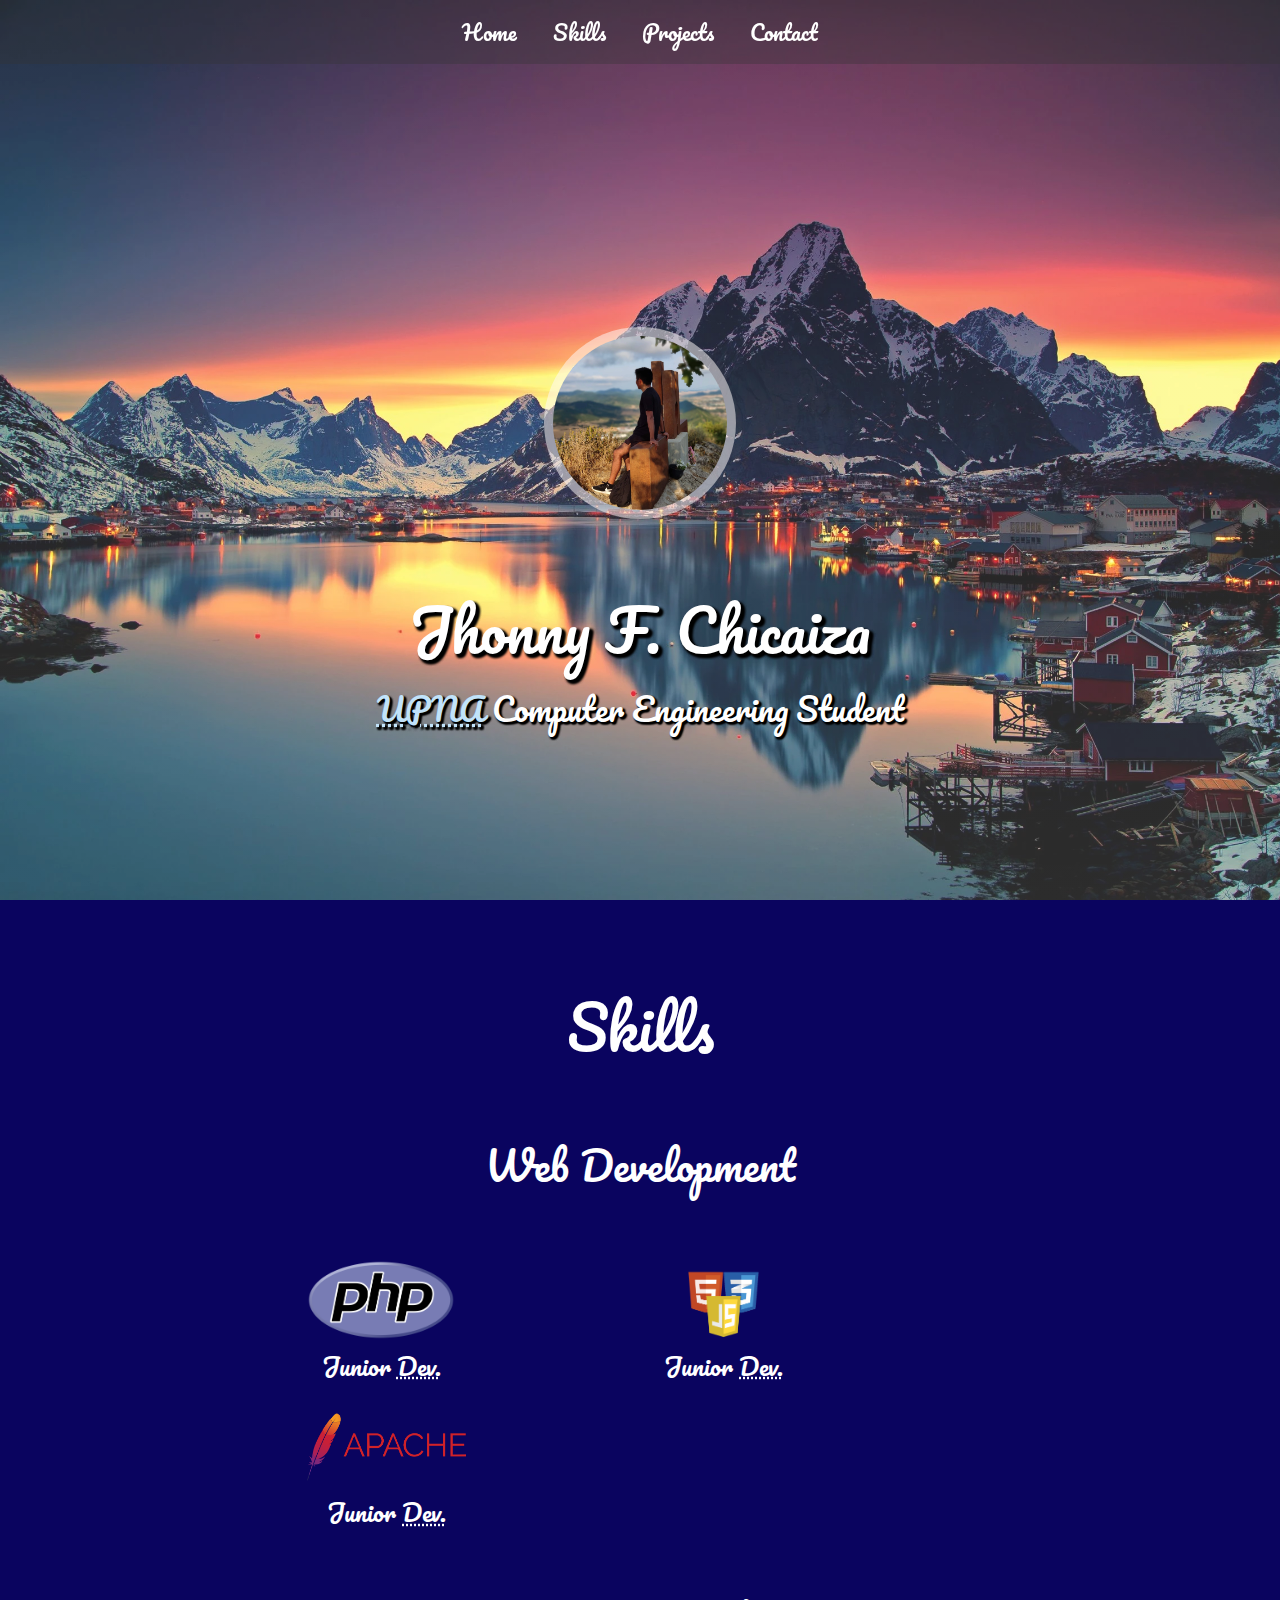
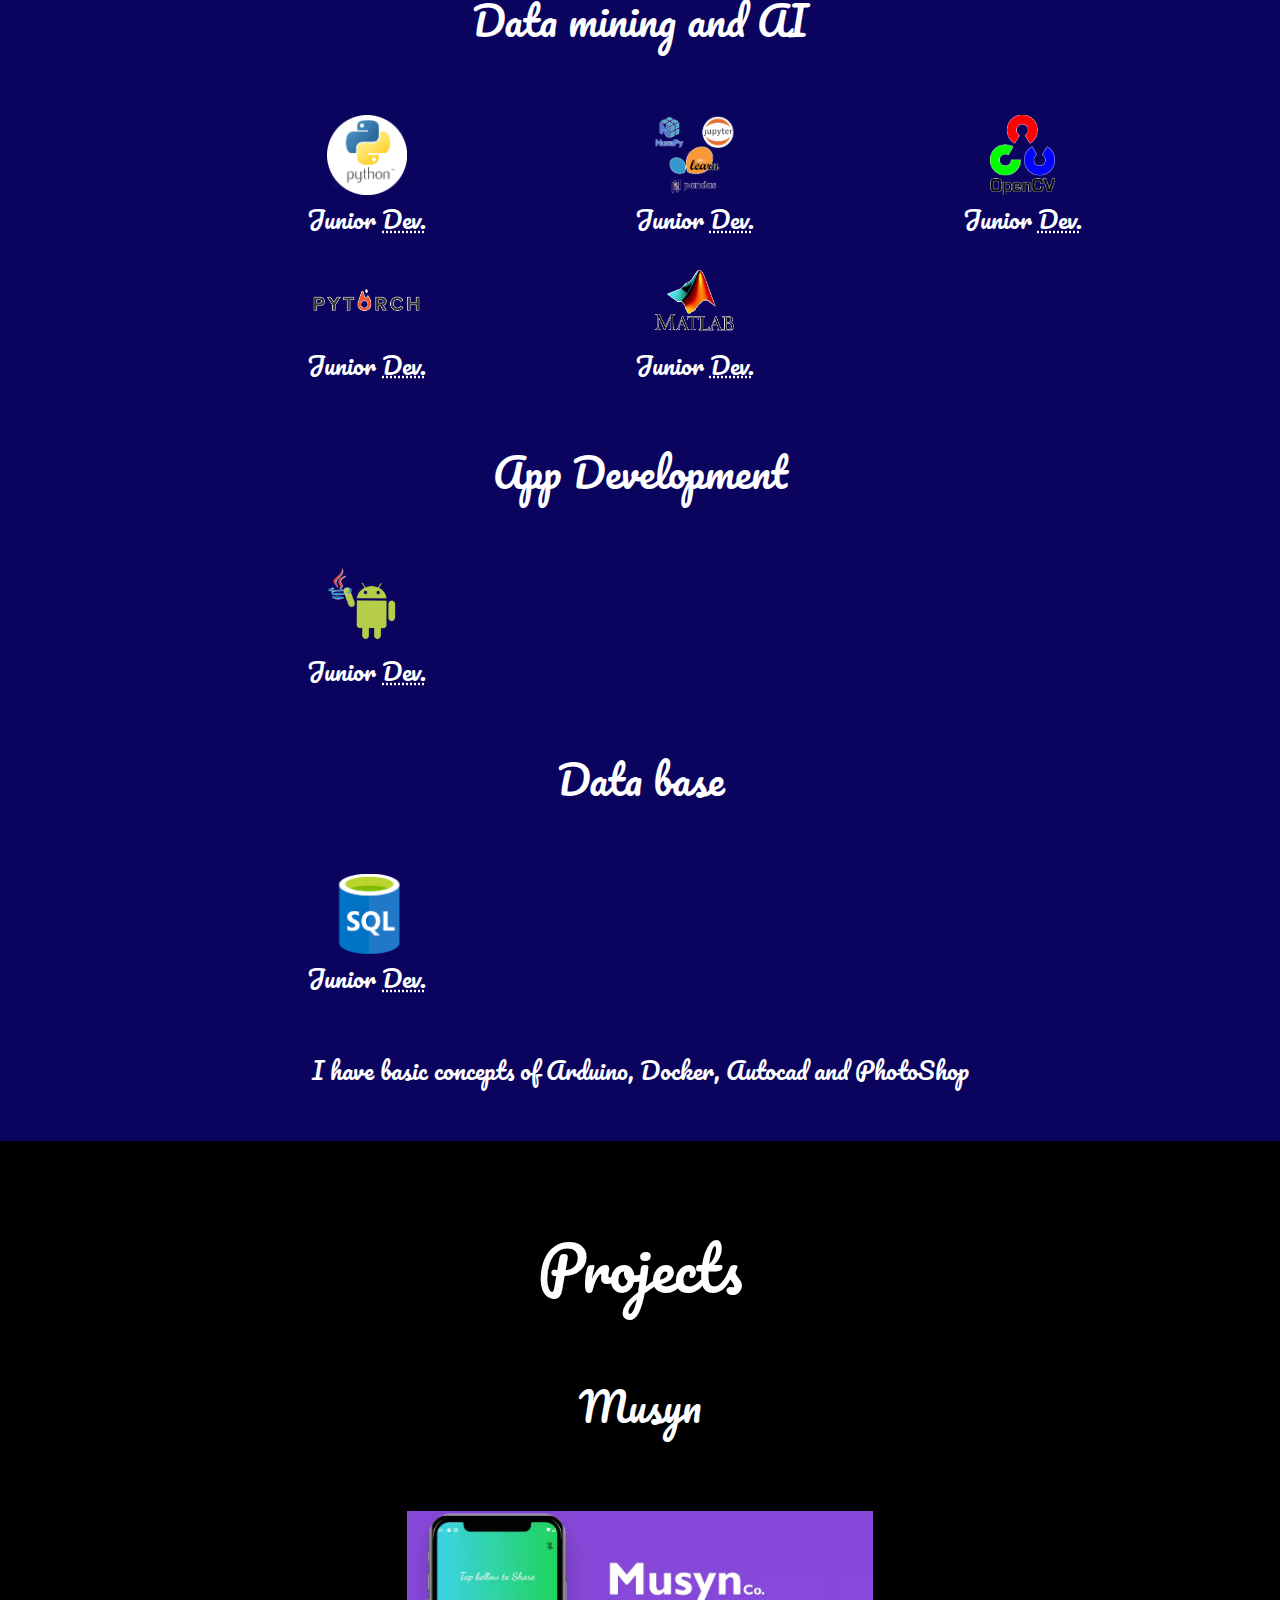
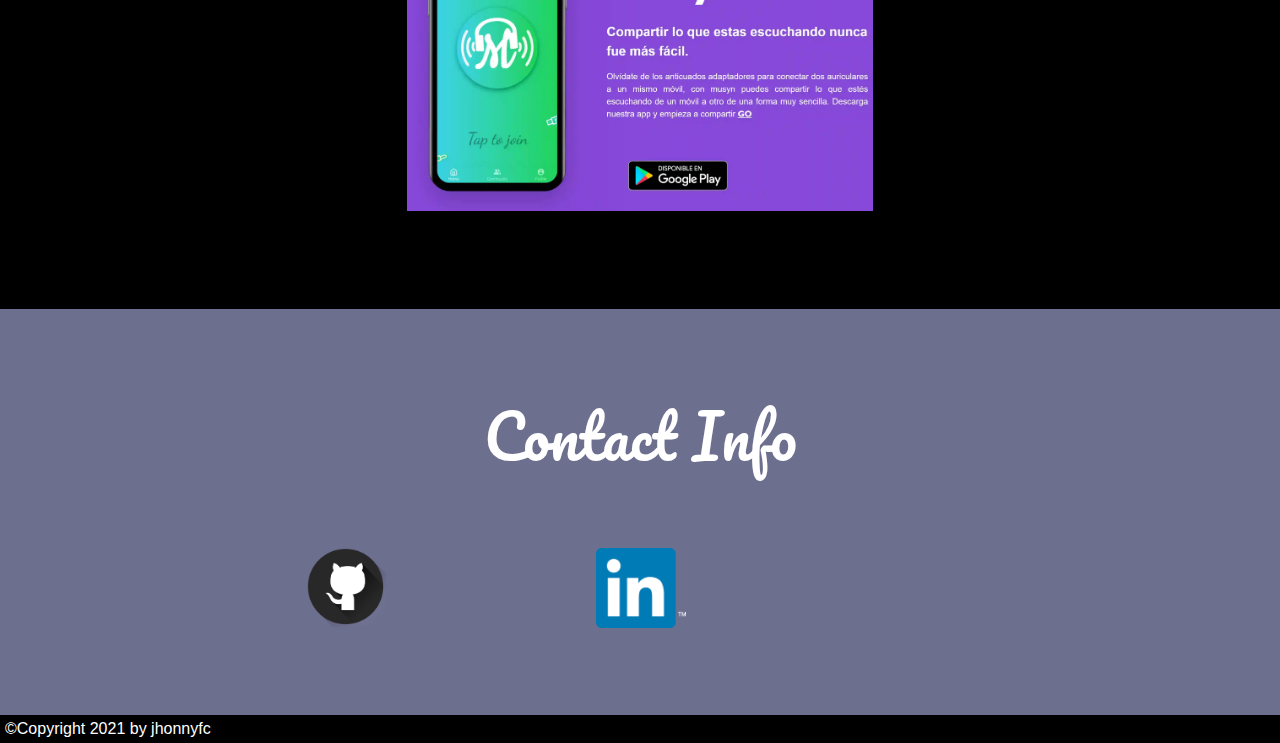
==== commit 714a6a57: "seccion proyectos añadifa" ====
--- a/index.html
+++ b/index.html
@@ -9,18 +9,19 @@
         <link href='https://fonts.googleapis.com/css?family=Pacifico' rel='stylesheet'>
         <title>My Portfolio</title>
         <link rel="stylesheet" href="/css/estilos.css">
-
+        
     </head>
     <body>
         <div id="myhead">
             <ul class="topnav">
                 <li><a href="#contenedor">Home</a></li>
                 <li><a href="#contHabili">Skills</a></li>
+                <li><a href="#ifoProyectos">Projects</a></li>
                 <li><a href="#infoConta">Contact</a></li>
             </ul>
         </div>
-
         <div id="contenedor" >
+            <p style="color: rgba(255, 255, 255, 0);">lol</p>
             <section id="primera_seccion">
                     <div id="aux"><h2>algo</h2></div>
                     <div id="contFoto">
@@ -113,6 +114,25 @@
             </div>
         </div>
 
+        <div id="ifoProyectos">
+            <div id="aux"><h2>aux</h2></div>
+            <div id="tituloSk">
+                <p>Projects</p>
+            </div>
+            <div class="subtitSK">
+                <p>Musyn</p>
+                <br>
+                <!-- <figure class="logos"> -->
+                    <a href="https://musyn.live/" target="_blank">
+                        <div class="effecto">
+                            <img loading="lazy" src="imgs/musyn.webp" alt="foto de perfil" class="image fotoProy" id="musynFoto">
+                            <img loading="lazy" src="imgs/musyn_phone.webp" alt="foto de perfil" class="image fotoProy" id="musynFoto_mov">
+                        </div>
+                    </a>
+                <!-- </figure> -->
+            </div>
+        </div>
+
         <div id="infoConta">
             <div id="aux"><h2>aux</h2></div>
             <div id="tituloSk">
--- a/css/estilos.css
+++ b/css/estilos.css
@@ -25,8 +25,6 @@
 	flex-direction: column;
 	justify-content: center;
 	width: 100%;
-	height: 100%;
-	min-height: fit-content;
 
 	background-image: url('/imgs/fondo2.webp');
 	background: linear-gradient(rgba(255, 255, 255, 0.123), rgba(255, 255, 255, 0.171)), rgba(0, 0, 0, 0.096) url('/imgs/fondo2.webp') no-repeat;
@@ -106,6 +104,18 @@
 }
 
 /************************************************************************/
+/* Seccion Proyectos */
+/************************************************************************/
+
+#ifoProyectos{
+	background-color: rgb(0, 0, 0);
+	width: 100%;
+	height: fit-content;
+	padding-bottom: 80px;
+}
+
+
+/************************************************************************/
 /* Seccion Contacto */
 /************************************************************************/
 
@@ -114,6 +124,10 @@
 	width: 100%;
 	height: fit-content;
 	padding-bottom: 80px;
+}
+
+.fotoProy{
+	height: 300px;
 }
 
 /************************************************************************/
@@ -137,9 +151,38 @@
 	opacity: 1;
 }
 
+@media screen and (min-width: 1025px) {
+	#contenedor {
+		/* display: flex;
+		flex-direction: column;
+		justify-content: center;
+		width: 100%; */
+		height: 100%;
+		min-height: fit-content;
+	
+		/* background-image: url('/imgs/fondo2.webp');
+		background: linear-gradient(rgba(255, 255, 255, 0.123), rgba(255, 255, 255, 0.171)), rgba(0, 0, 0, 0.096) url('/imgs/fondo2.webp') no-repeat;
+		background-size: cover; */
+	}
+}
+
+/* @media screen and (max-width: 1024.9999px) {
+	#contenedor {
+		display: flex;
+		flex-direction: column;
+		justify-content: center;
+		width: 100%;
+	
+		background-image: url('/imgs/fondo2.webp');
+		background: linear-gradient(rgba(255, 255, 255, 0.123), rgba(255, 255, 255, 0.171)), rgba(0, 0, 0, 0.096) url('/imgs/fondo2.webp') no-repeat;
+		background-size: cover;
+	}
+	
+} */
+
 @media only screen and (min-width: 811px){
 	#tituloSk{
-		margin-top: 20%;
+		margin-top: 75px;
 		font-size: 3.7em;
 		text-align: center;
 		color: rgb(255, 255, 255);
@@ -184,9 +227,18 @@
 		height: fit-content;
 		margin-top: 20px;
 	}
+
+	#musynFoto_mov{
+		visibility: collapse;
+		display: none;
+	}
 }
 
 @media only screen and (max-width: 810.9999999px){
+	#primera_seccion {
+		margin-top: 50px;
+	}
+
 	#tituloSk{
 		margin-top: 49px;
 		font-size: 3.7em;
@@ -235,6 +287,11 @@
 		height: fit-content;
 		margin-top: 20px;
 	}
+	
+	#musynFoto{
+		visibility: collapse;
+		display: none;
+	}
 }
 
 /************************************************************************/
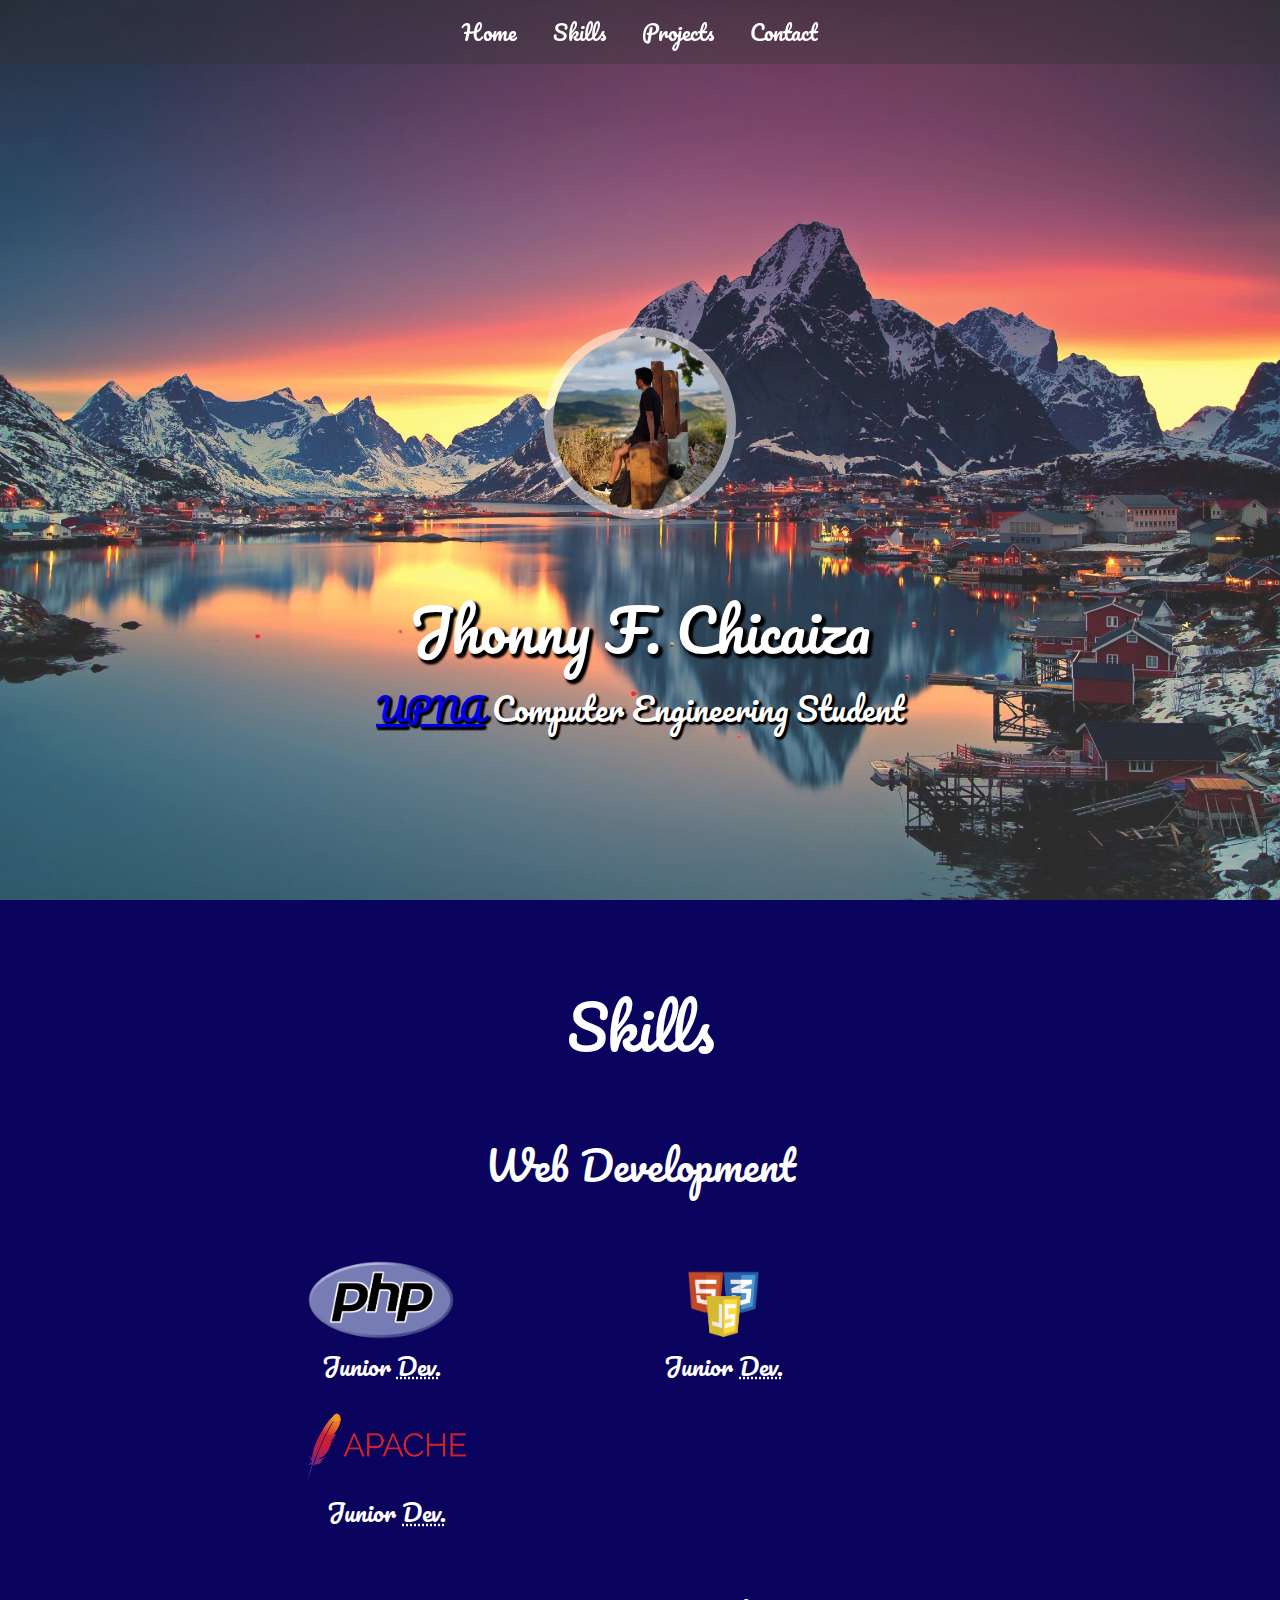
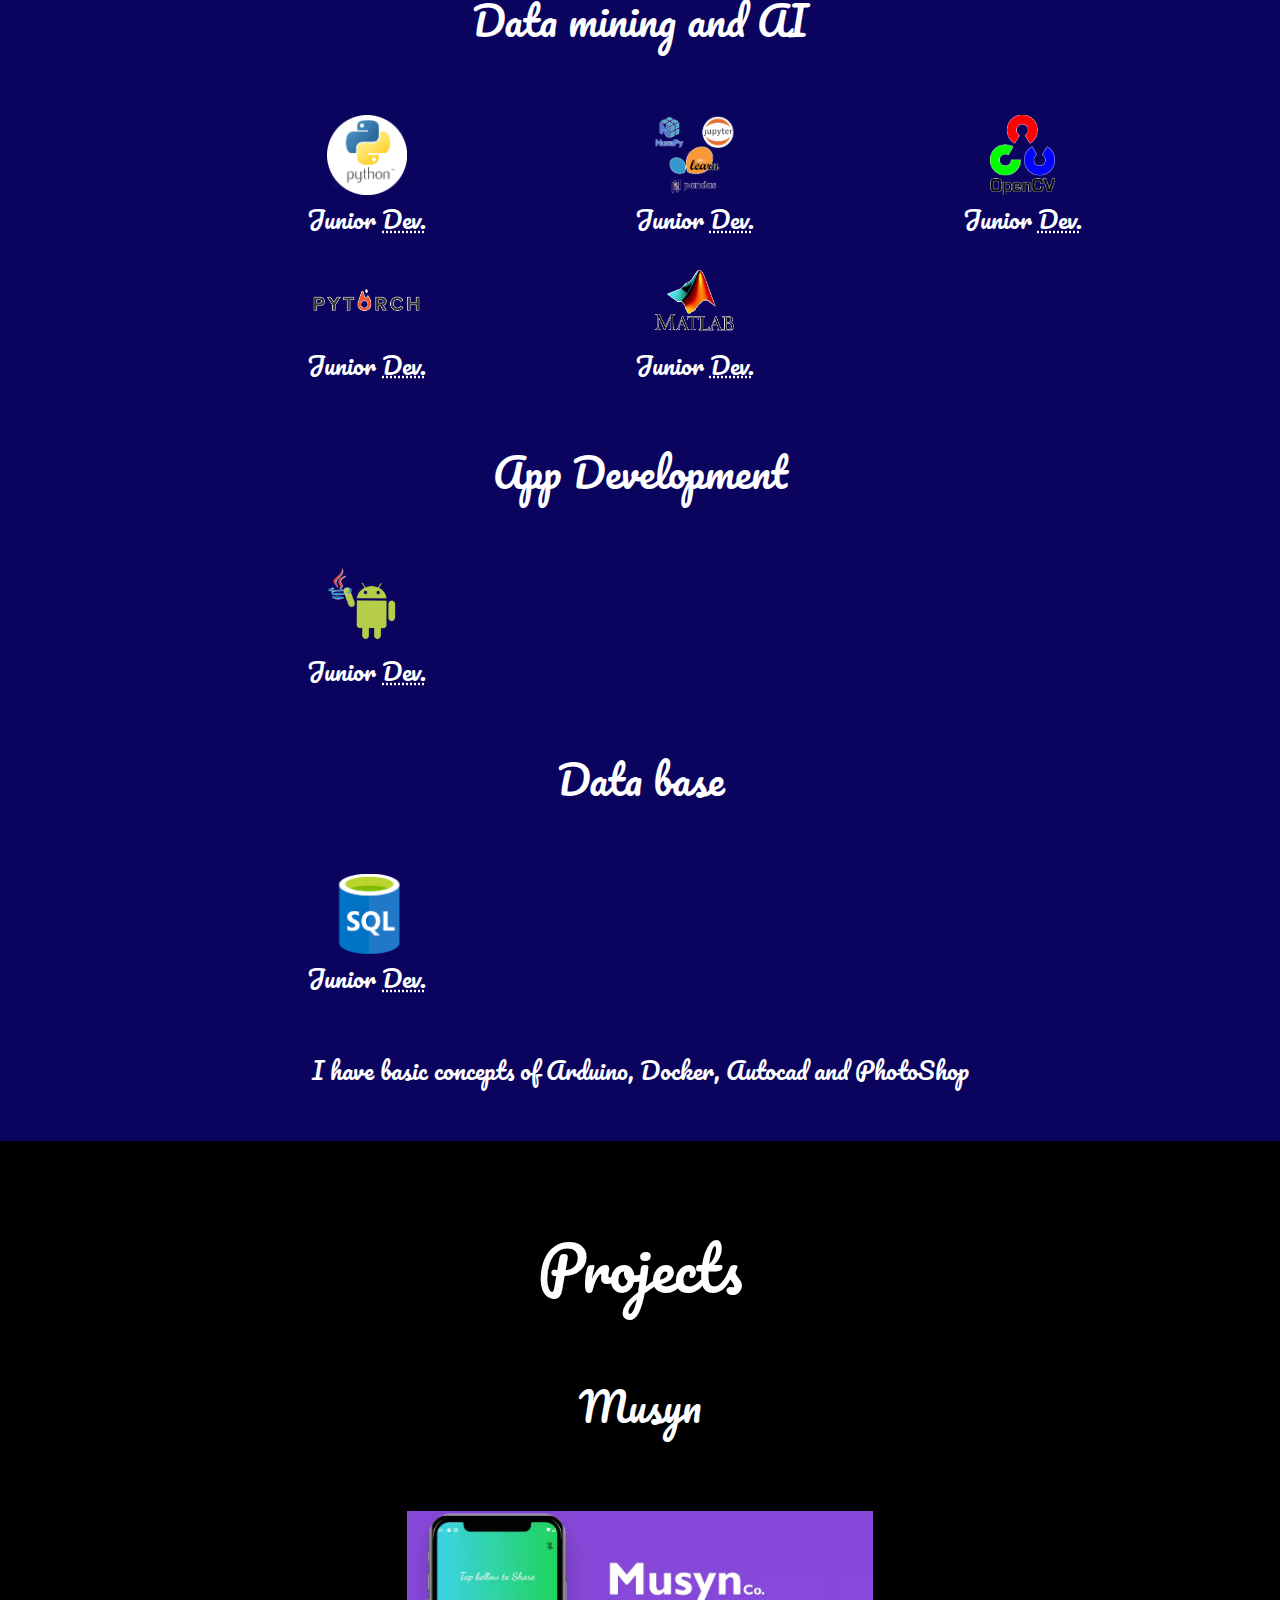
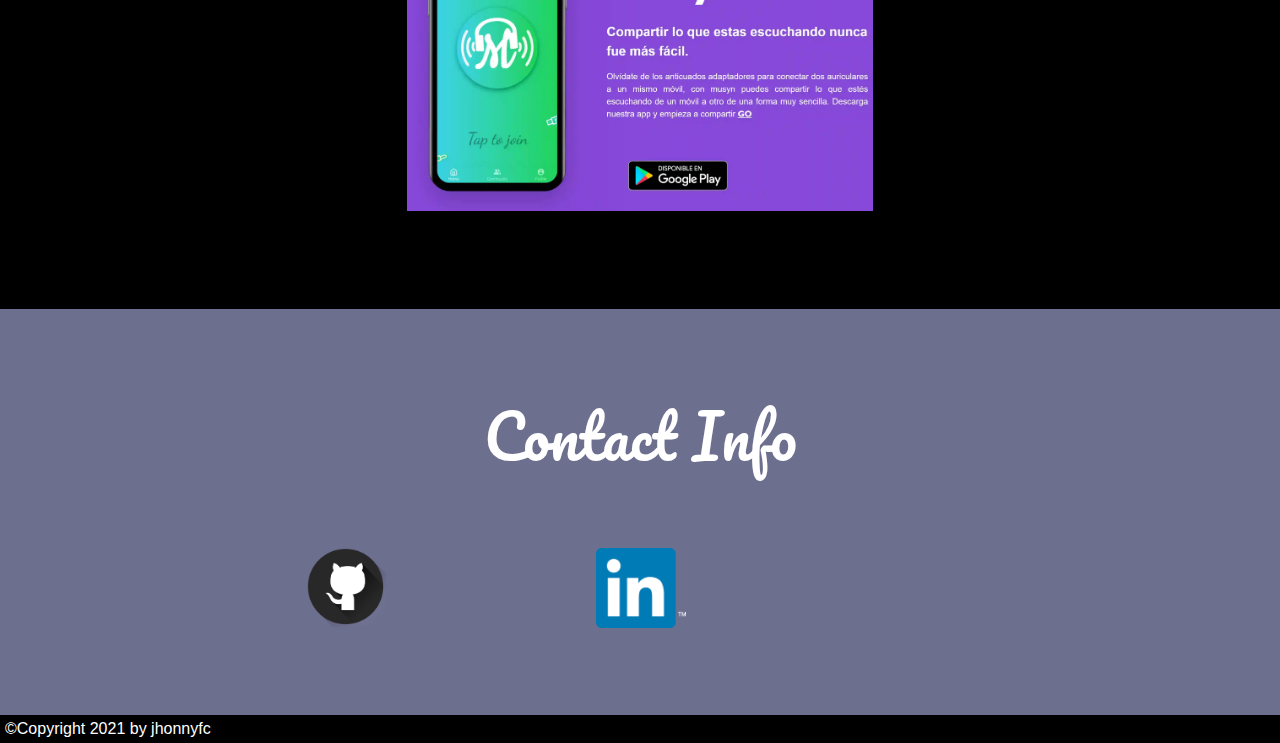
==== commit f1aacae5: "feat: extract all html into main component and header" ====
--- a/index.html
+++ b/index.html
@@ -1,164 +1,24 @@
 <!DOCTYPE html>
 <html lang="en">
-    <head>
-        <meta charset="UTF-8">
-        <meta http-equiv="X-UA-Compatible" content="IE=edge">
-        <meta name="keywords" content="Jhonny, chicaiza, palomo, jhonnyfc, fabricio, Portfolio, portafolio">
-        <meta name="viewport" content="width=device-width, initial-scale=1.0">
-        <meta name="My portfolio">
-        <link href='https://fonts.googleapis.com/css?family=Pacifico' rel='stylesheet'>
-        <title>My Portfolio</title>
-        <link rel="stylesheet" href="/css/estilos.css">
-        
-    </head>
-    <body>
-        <div id="myhead">
-            <ul class="topnav">
-                <li><a href="#contenedor">Home</a></li>
-                <li><a href="#contHabili">Skills</a></li>
-                <li><a href="#ifoProyectos">Projects</a></li>
-                <li><a href="#infoConta">Contact</a></li>
-            </ul>
-        </div>
-        <div id="contenedor" >
-            <p style="color: rgba(255, 255, 255, 0);">lol</p>
-            <section id="primera_seccion">
-                    <div id="aux"><h2>algo</h2></div>
-                    <div id="contFoto">
-                        <figure class="foto_perf">
-                            <img loading="lazy" class="circuloFoto" src="imgs/perfil2.webp" alt="foto de perfil">
-                        </figure>
-                    </div>
-                    <div id="nombreDiv">
-                        <p id="nombre">Jhonny F. Chicaiza</p>
-                        <p id="infoAutor">
-                            <a href="https://www.unavarra.es/home" target="_blank"><abbr title="Public University of Navarre">UPNA</abbr></a> Computer Engineering Student
-                        </p>
-                    </div>
-            </section>
-        </div>
+  <head>
+    <meta charset="UTF-8" />
+    <meta http-equiv="X-UA-Compatible" content="IE=edge" />
+    <meta
+      name="keywords"
+      content="Jhonny, chicaiza, palomo, jhonnyfc, fabricio, Portfolio, portafolio"
+    />
+    <meta name="viewport" content="width=device-width, initial-scale=1.0" />
+    <meta name="My portfolio" />
+    <link
+      href="https://fonts.googleapis.com/css?family=Pacifico"
+      rel="stylesheet"
+    />
+    <title>My Portfolio</title>
+    <link rel="stylesheet" type="text/css" href="./src/shared/styles.css" />
+  </head>
+  <body>
+    <app-component></app-component>
 
-        <div id="contHabili">
-            <div id="aux"><h2>algo</h2></div>
-            <div id="tituloSk">
-                <p> Skills</p>
-            </div>
-
-            <div class="subtitSK">
-                <p> Web Development</p>
-            </div>
-            <div id="contFotos">
-                <figure class="logos">
-                    <img loading="lazy" class="fotlogo" src="imgs/php.png" alt="foto de perfil">
-                    <figcaption class="levelName">Junior <abbr title="Developer">Dev.</abbr></figcaption>
-                </figure>
-                <figure class="logos">
-                    <img loading="lazy" class="fotlogo" src="imgs/web.png" alt="foto de perfil">
-                    <figcaption class="levelName">Junior <abbr title="Developer">Dev.</abbr></figcaption>
-                </figure>
-
-                <figure class="logos">
-                    <img loading="lazy" class="fotlogo" src="imgs/apache.png" alt="foto de perfil">
-                    <figcaption class="levelName">Junior <abbr title="Developer">Dev.</abbr></figcaption>
-                </figure>
-            </div>
-            
-            <div class="subtitSK">
-                <p> Data mining and AI</p>
-            </div>
-            <div id="contFotos">
-                <figure class="logos">
-                    <img loading="lazy" class="fotlogo" src="imgs/py.png" alt="foto de perfil">
-                    <figcaption class="levelName">Junior <abbr title="Developer">Dev.</abbr></figcaption>
-                </figure>
-                <figure class="logos">
-                    <img loading="lazy" class="fotlogo" src="imgs/py2.png" alt="foto de perfil">
-                    <figcaption class="levelName">Junior <abbr title="Developer">Dev.</abbr></figcaption>
-                </figure>
-                <figure class="logos">
-                    <img loading="lazy" class="fotlogo" src="imgs/opencv.png" alt="foto de perfil">
-                    <figcaption class="levelName">Junior <abbr title="Developer">Dev.</abbr></figcaption>
-                </figure>
-                <figure class="logos">
-                    <img loading="lazy" class="fotlogo" src="imgs/pytor3.png" alt="foto de perfil">
-                    <figcaption class="levelName">Junior <abbr title="Developer">Dev.</abbr></figcaption>
-                </figure>
-                <figure class="logos">
-                    <img loading="lazy" class="fotlogo" src="imgs/mat2.png" alt="foto de perfil">
-                    <figcaption class="levelName">Junior <abbr title="Developer">Dev.</abbr></figcaption>
-                </figure>
-            </div>
-            
-            <div class="subtitSK">
-                <p> App Development</p>
-            </div>
-            <div id="contFotos">
-                <figure class="logos">
-                    <img loading="lazy" class="fotlogo" src="imgs/java.png" alt="foto de perfil">
-                    <figcaption class="levelName">Junior <abbr title="Developer">Dev.</abbr></figcaption>
-                </figure>            
-            </div>
-
-            <div class="subtitSK">
-                <p> Data base</p>
-            </div>
-
-            <div id="contFotos">
-                <figure class="logos">
-                    <img loading="lazy" class="fotlogo" src="imgs/sql.png" alt="foto de perfil">
-                    <figcaption class="levelName">Junior <abbr title="Developer">Dev.</abbr></figcaption>
-                </figure>
-            </div>
-            <div id="texComple">
-                <p>I have basic concepts of Arduino, Docker, Autocad and PhotoShop</p>
-            </div>
-        </div>
-
-        <div id="ifoProyectos">
-            <div id="aux"><h2>aux</h2></div>
-            <div id="tituloSk">
-                <p>Projects</p>
-            </div>
-            <div class="subtitSK">
-                <p>Musyn</p>
-                <br>
-                <!-- <figure class="logos"> -->
-                    <a href="https://musyn.live/" target="_blank">
-                        <div class="effecto">
-                            <img loading="lazy" src="imgs/musyn.webp" alt="foto de perfil" class="image fotoProy" id="musynFoto">
-                            <img loading="lazy" src="imgs/musyn_phone.webp" alt="foto de perfil" class="image fotoProy" id="musynFoto_mov">
-                        </div>
-                    </a>
-                <!-- </figure> -->
-            </div>
-        </div>
-
-        <div id="infoConta">
-            <div id="aux"><h2>aux</h2></div>
-            <div id="tituloSk">
-                <p>Contact Info</p>
-            </div>
-            <div id="contFotos">
-                <figure class="logos">
-                    <a href="https://github.com/jhonnyfc" target="_blank">
-                        <div class="effecto">
-                            <img loading="lazy" src="imgs/git.png" alt="foto de perfil" class="image fotlogo">
-                        </div>
-                    </a>
-                </figure>
-                <figure class="logos">
-                    <a href="https://www.linkedin.com/in/jhonnyfc" target="_blank">
-                        <div class="effecto">
-                        <img  loading="lazy" src="imgs/lin.png" alt="foto de perfil" class="image fotlogo">
-                        </div>
-                    </a>
-                </figure>
-            </div>
-        </div>
-        <footer>
-            <div id="myfoot">
-            <p>©Copyright 2021 by jhonnyfc</p>
-        </div>
-        </footer>
-    </body>
-</html>+    <script type="module" src="./src/app.js"></script>
+  </body>
+</html>
--- a/src/shared/styles.css
+++ b/src/shared/styles.css
@@ -0,0 +1,18 @@
+/* https://dev.to/lennythedev/css-gotcha-how-to-fill-page-with-a-div-270j */
+
+* {
+  margin: 0px;
+  padding: 0px;
+  box-sizing: border-box;
+}
+
+html {
+  font-family: "Pacifico";
+  width: 100%;
+  min-height: 100%;
+  scroll-behavior: smooth;
+}
+
+body {
+  height: 100vh;
+}
